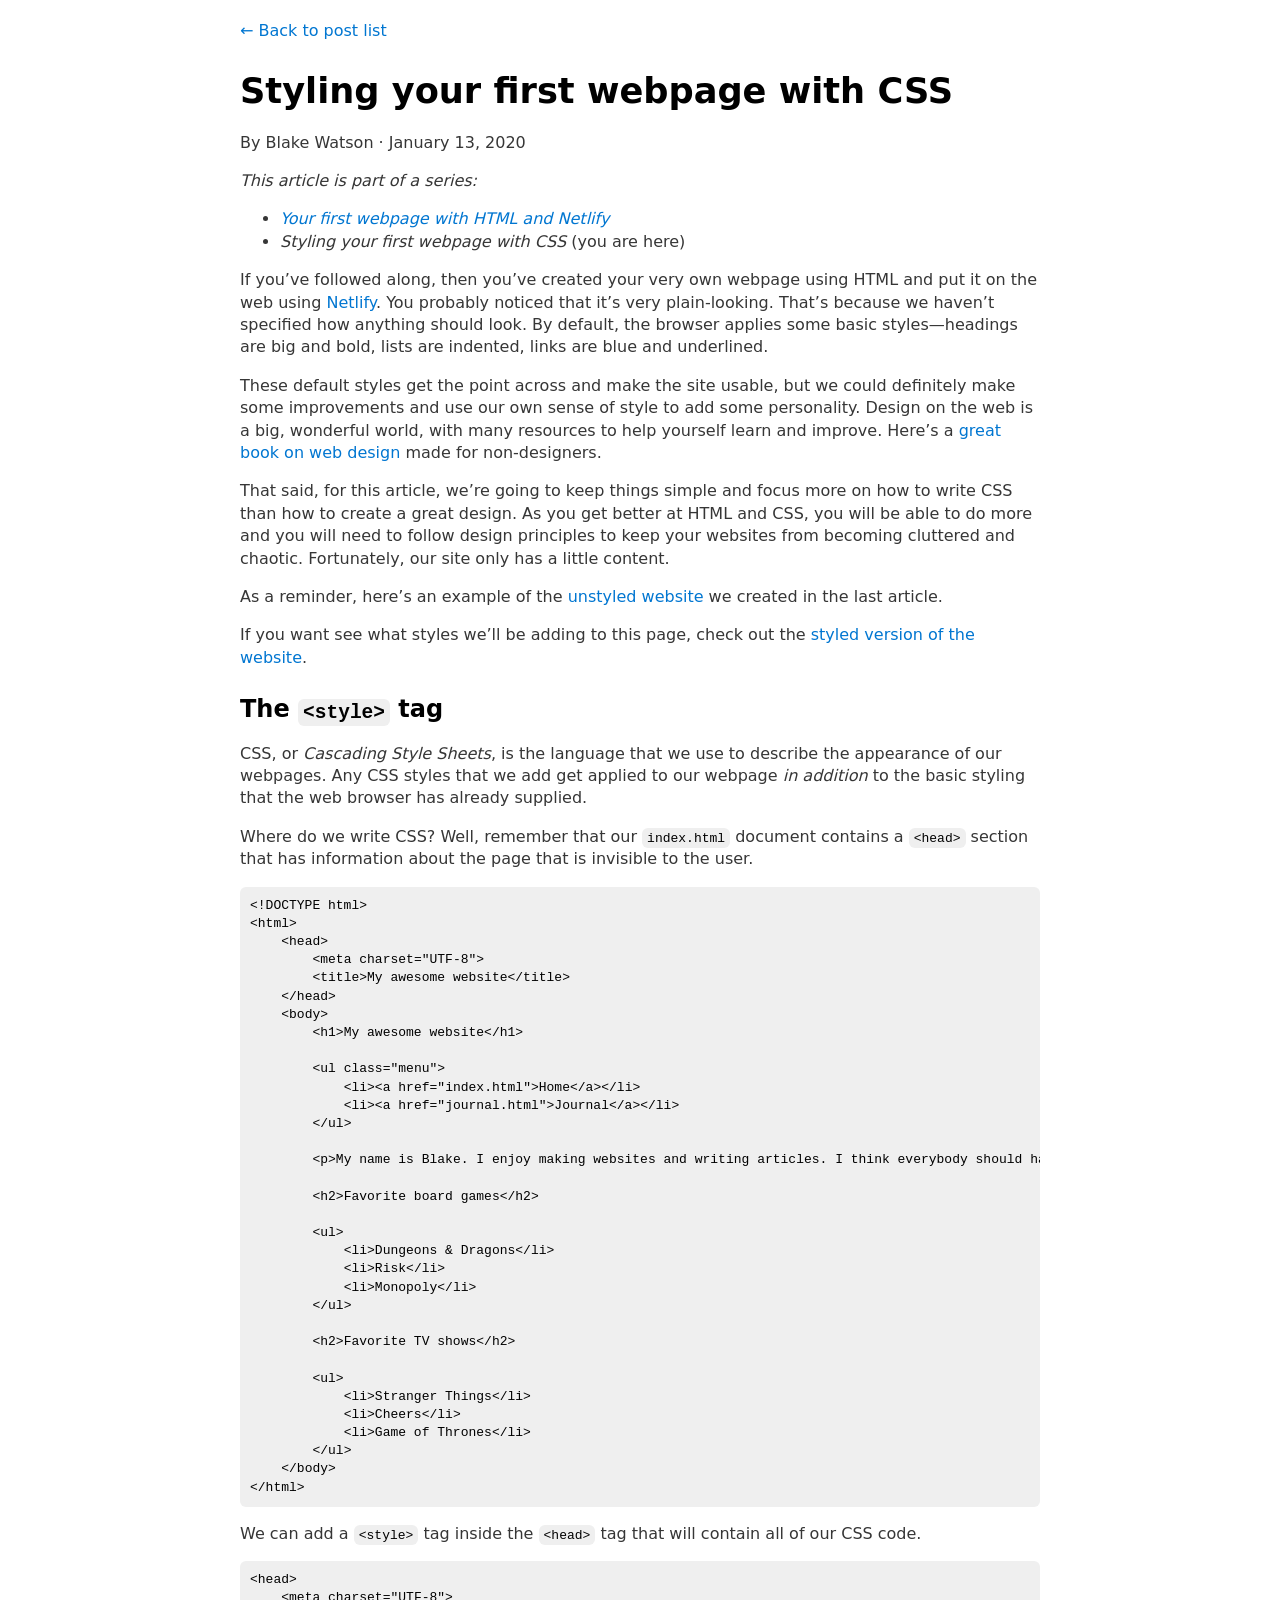
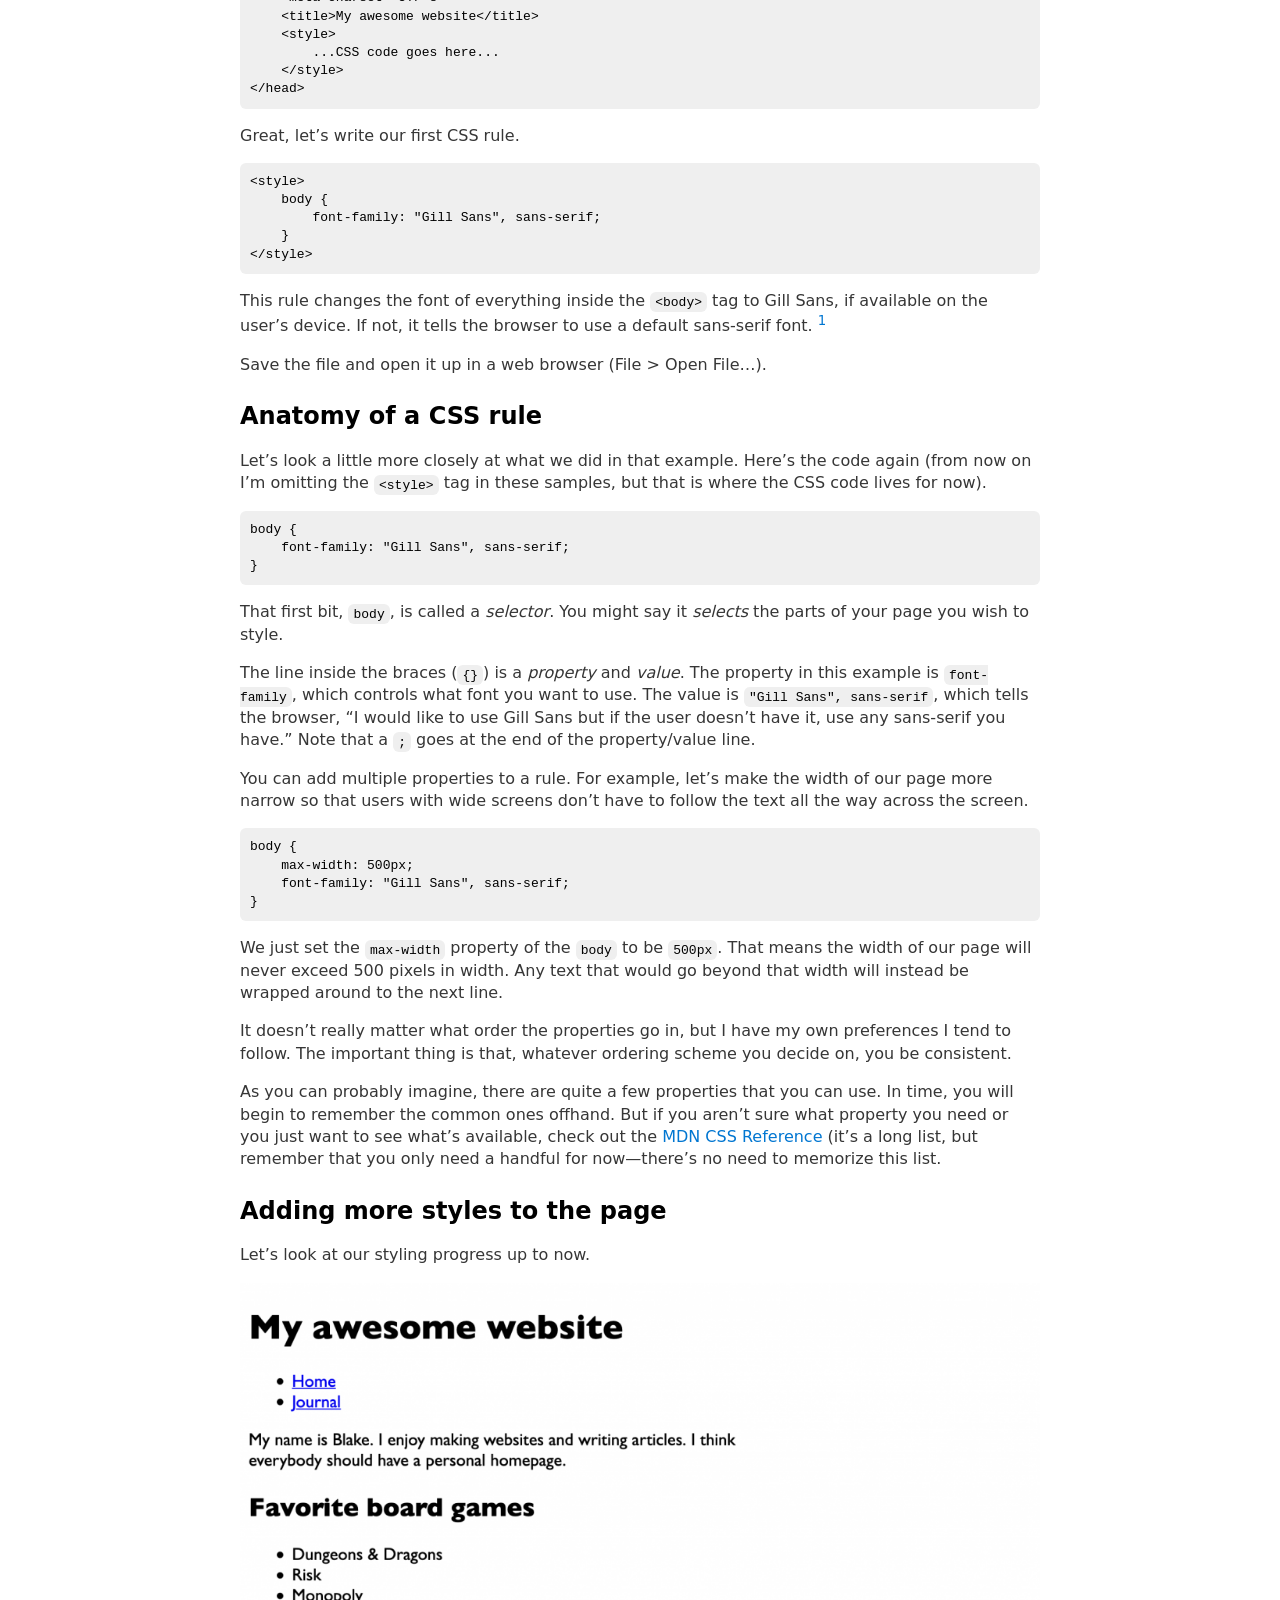
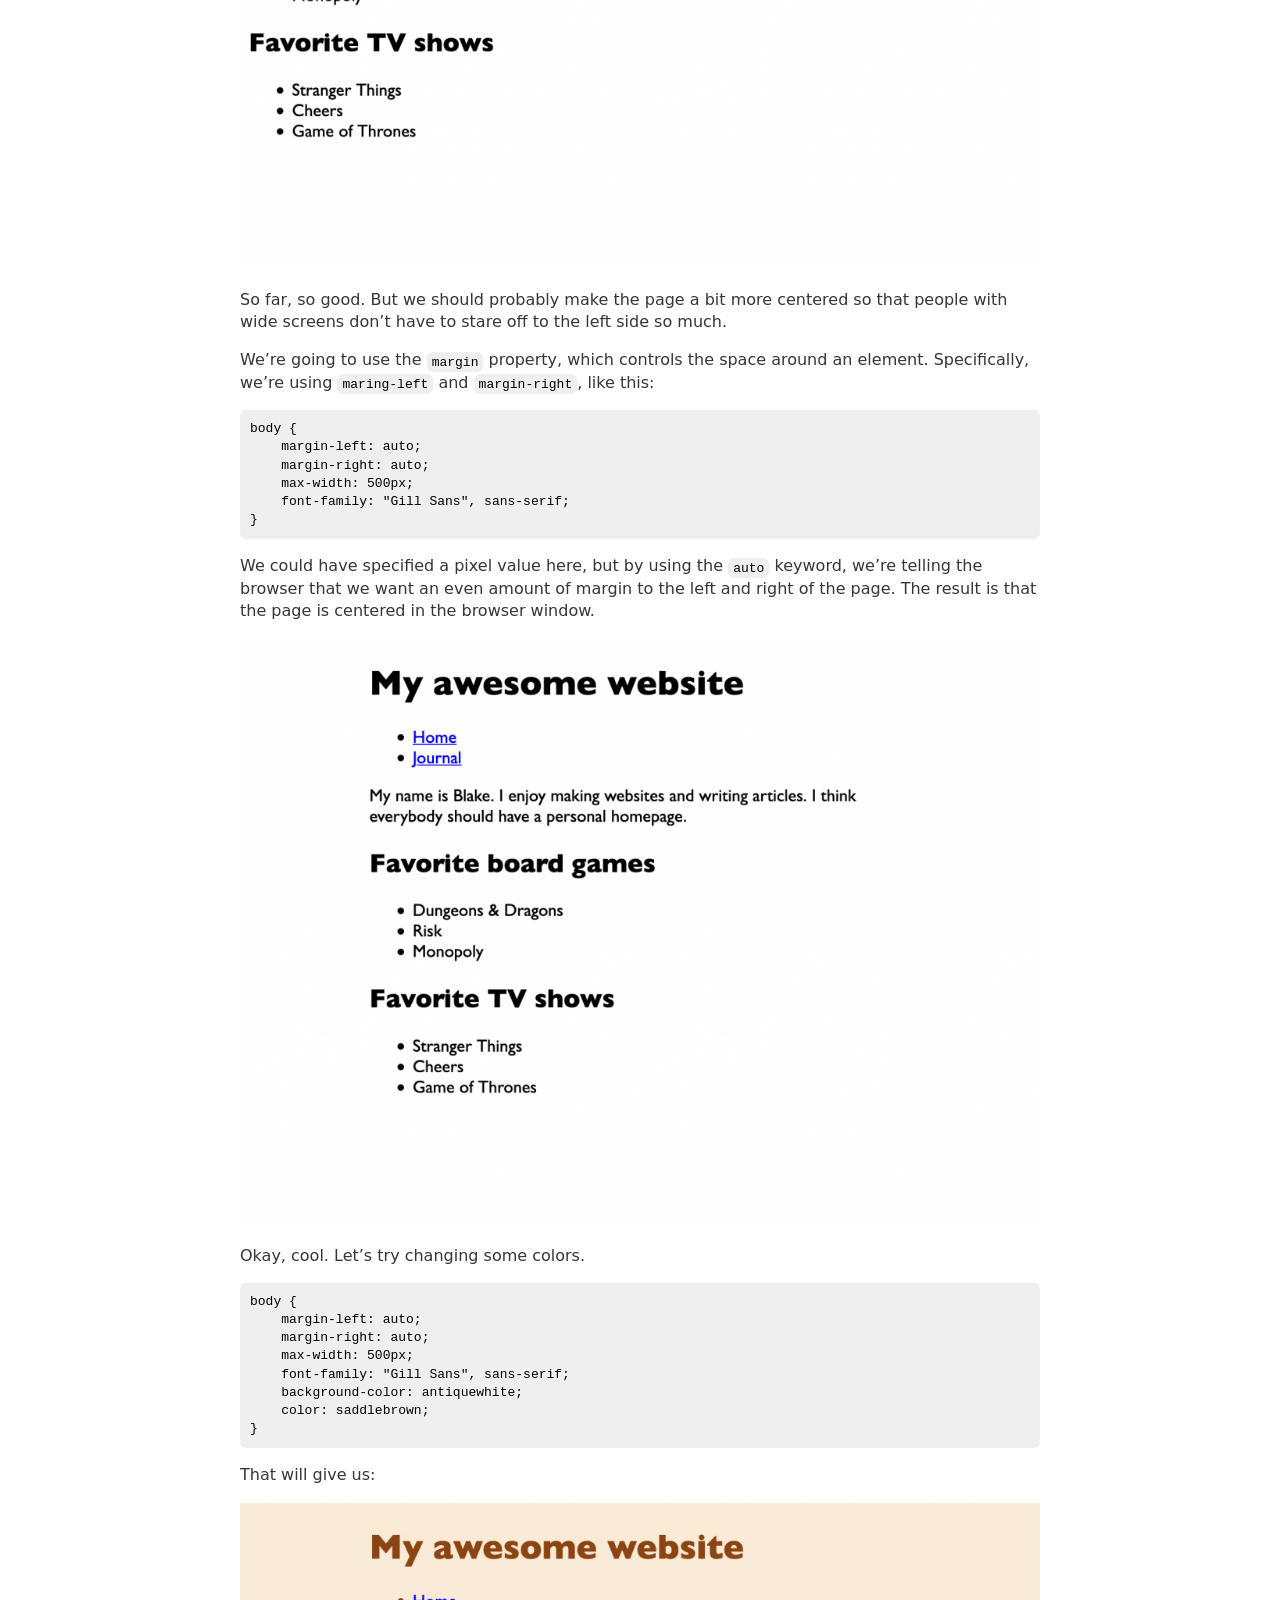
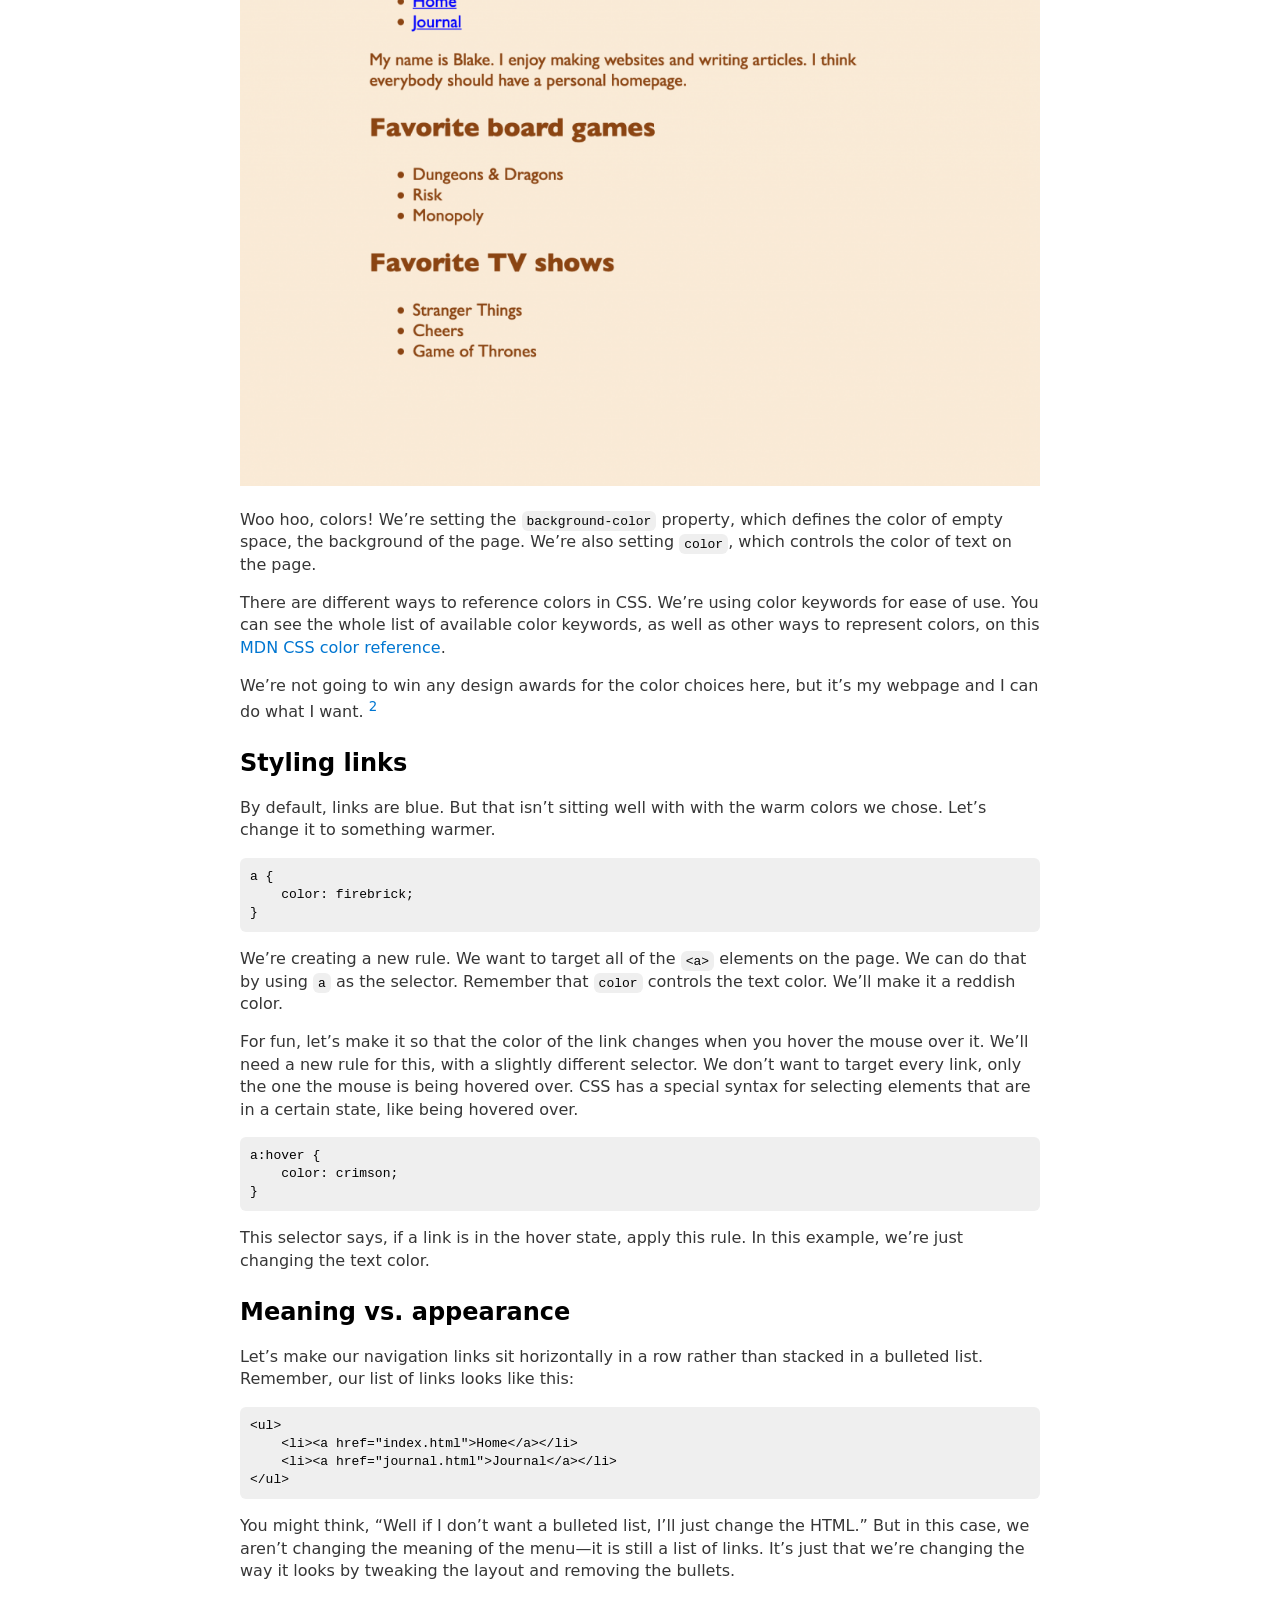
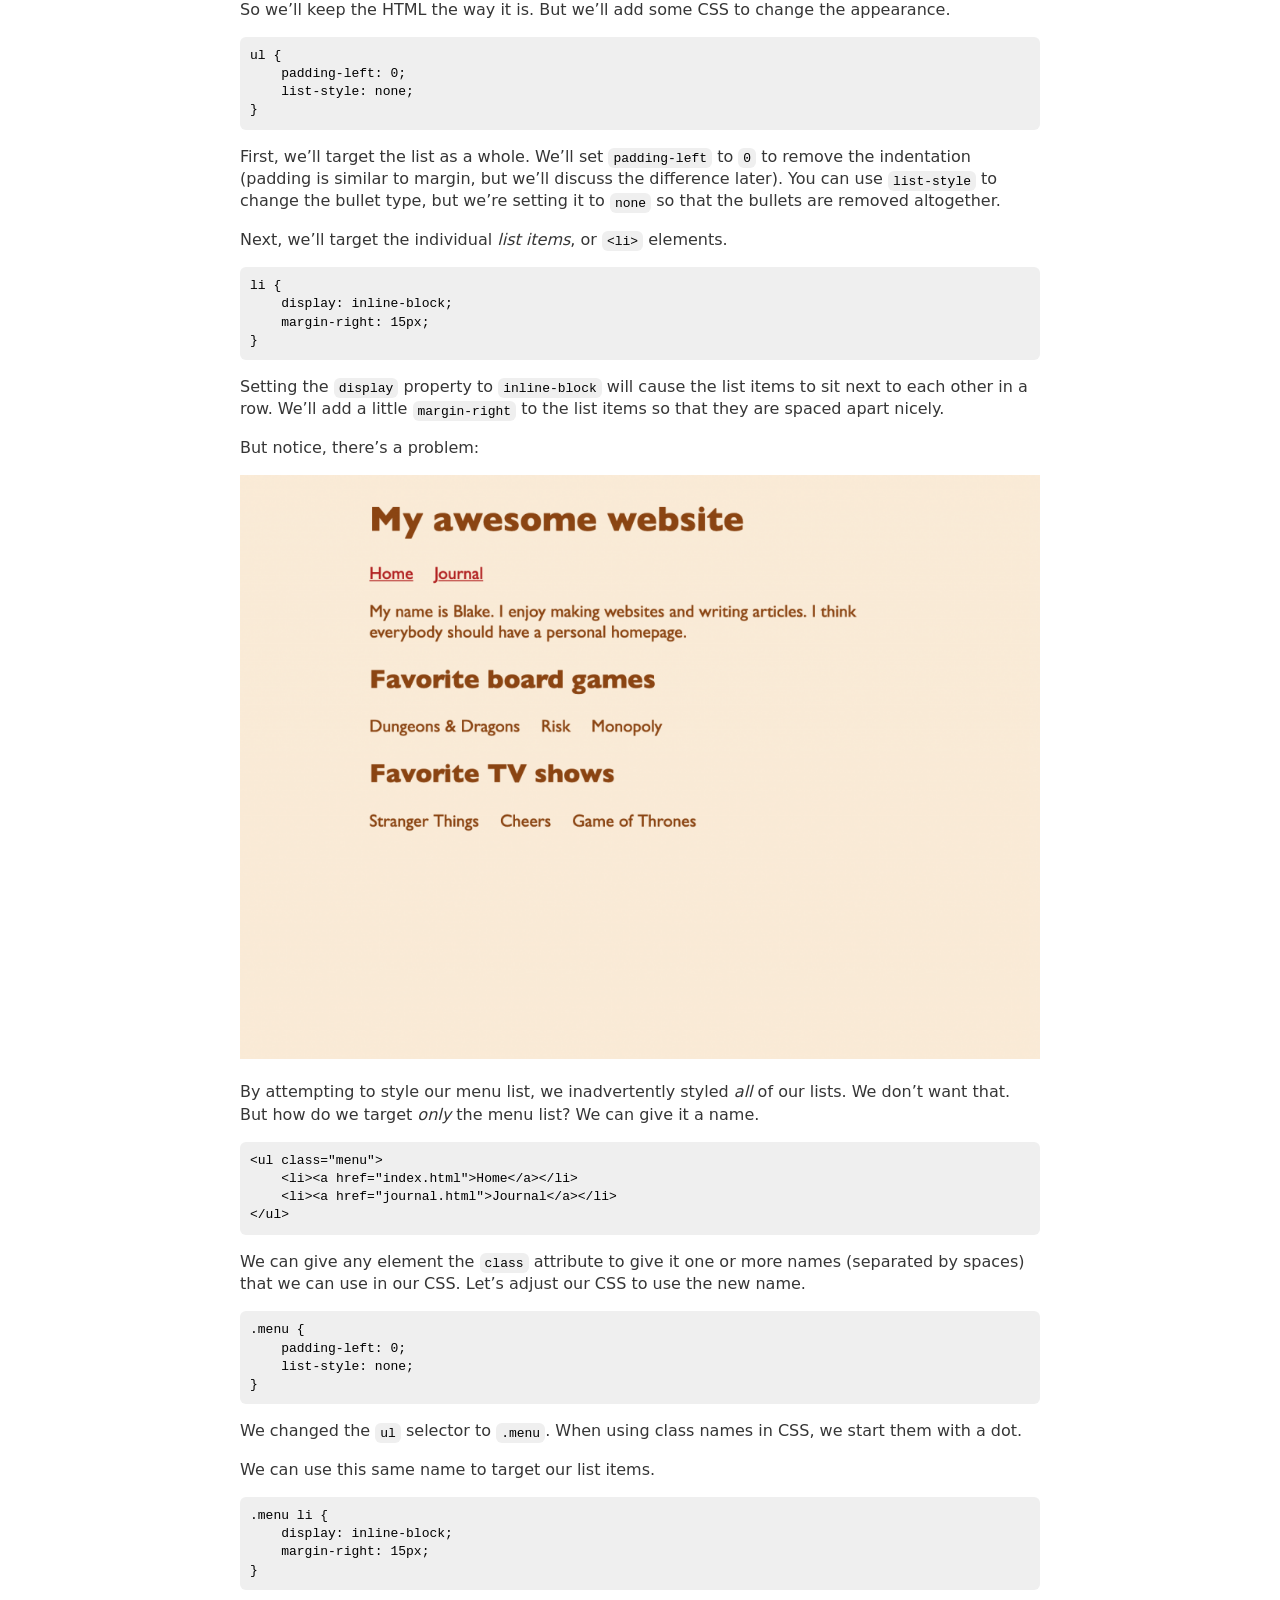
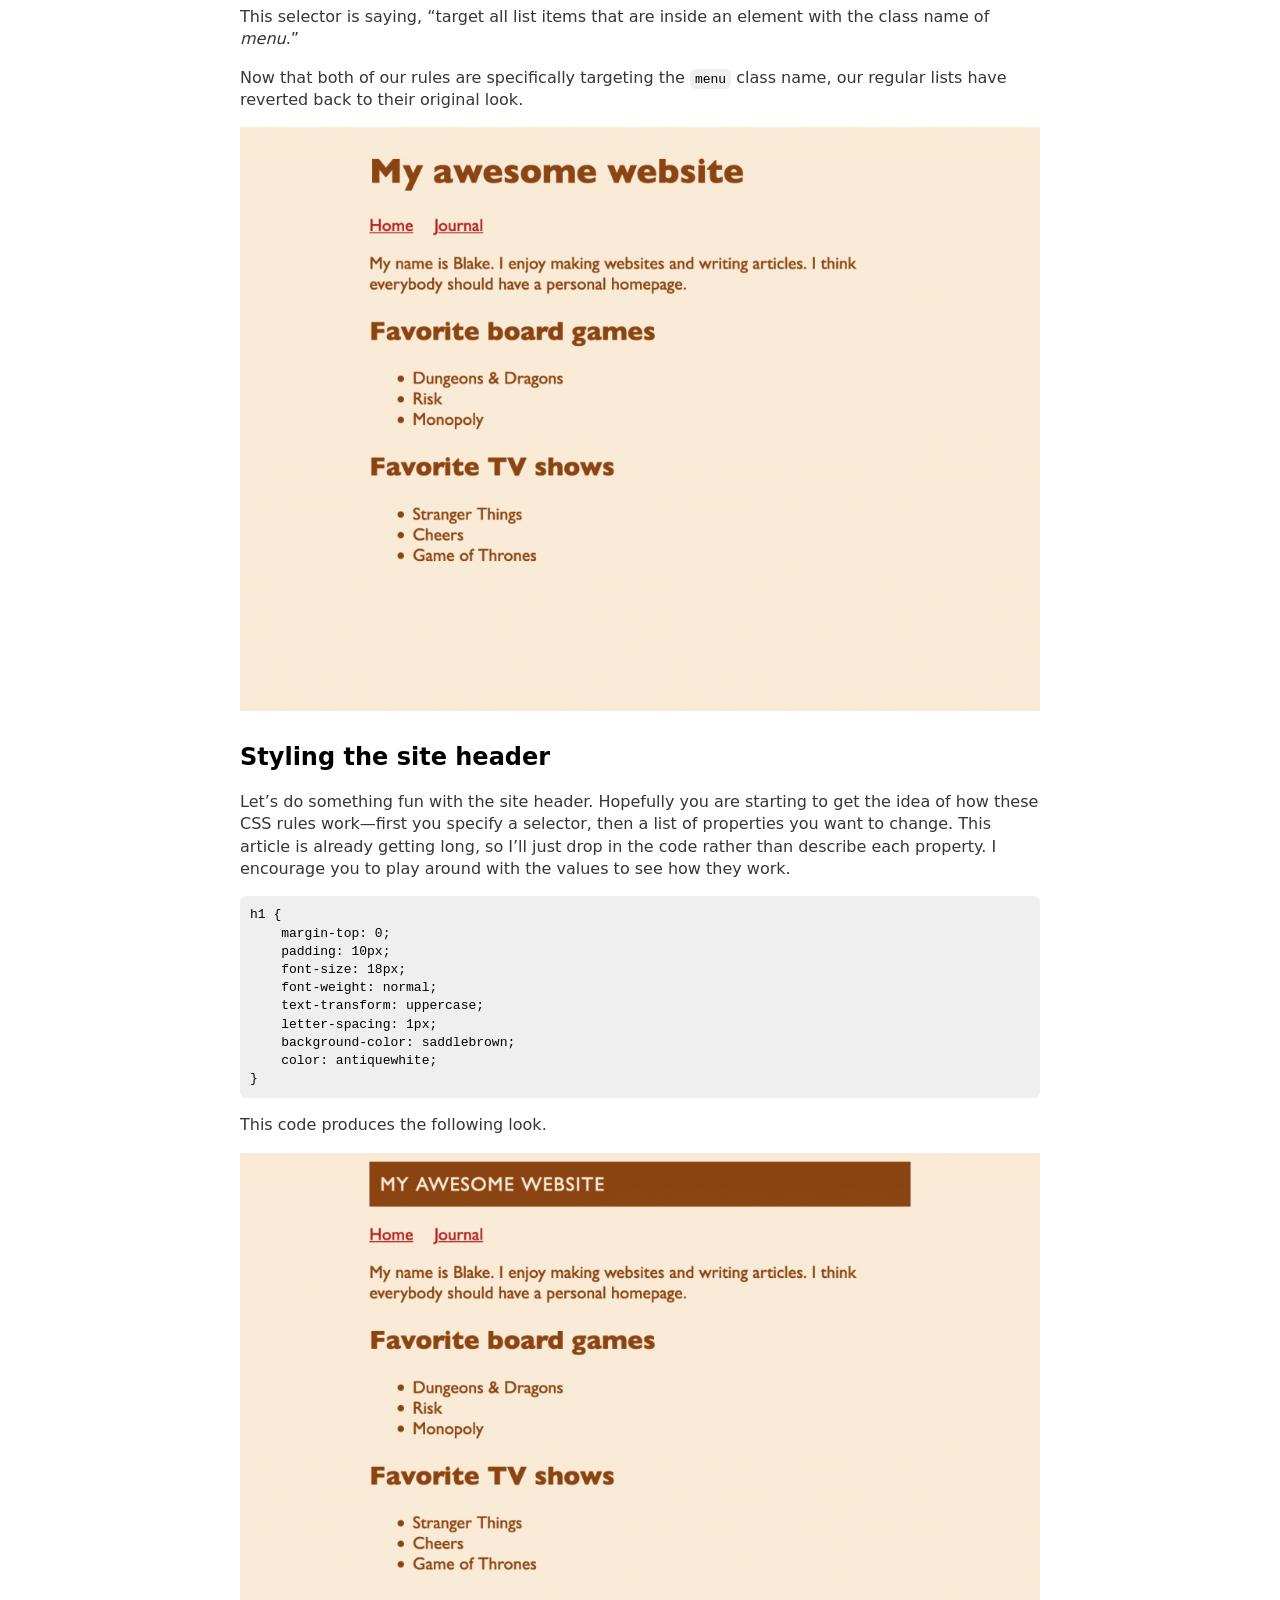
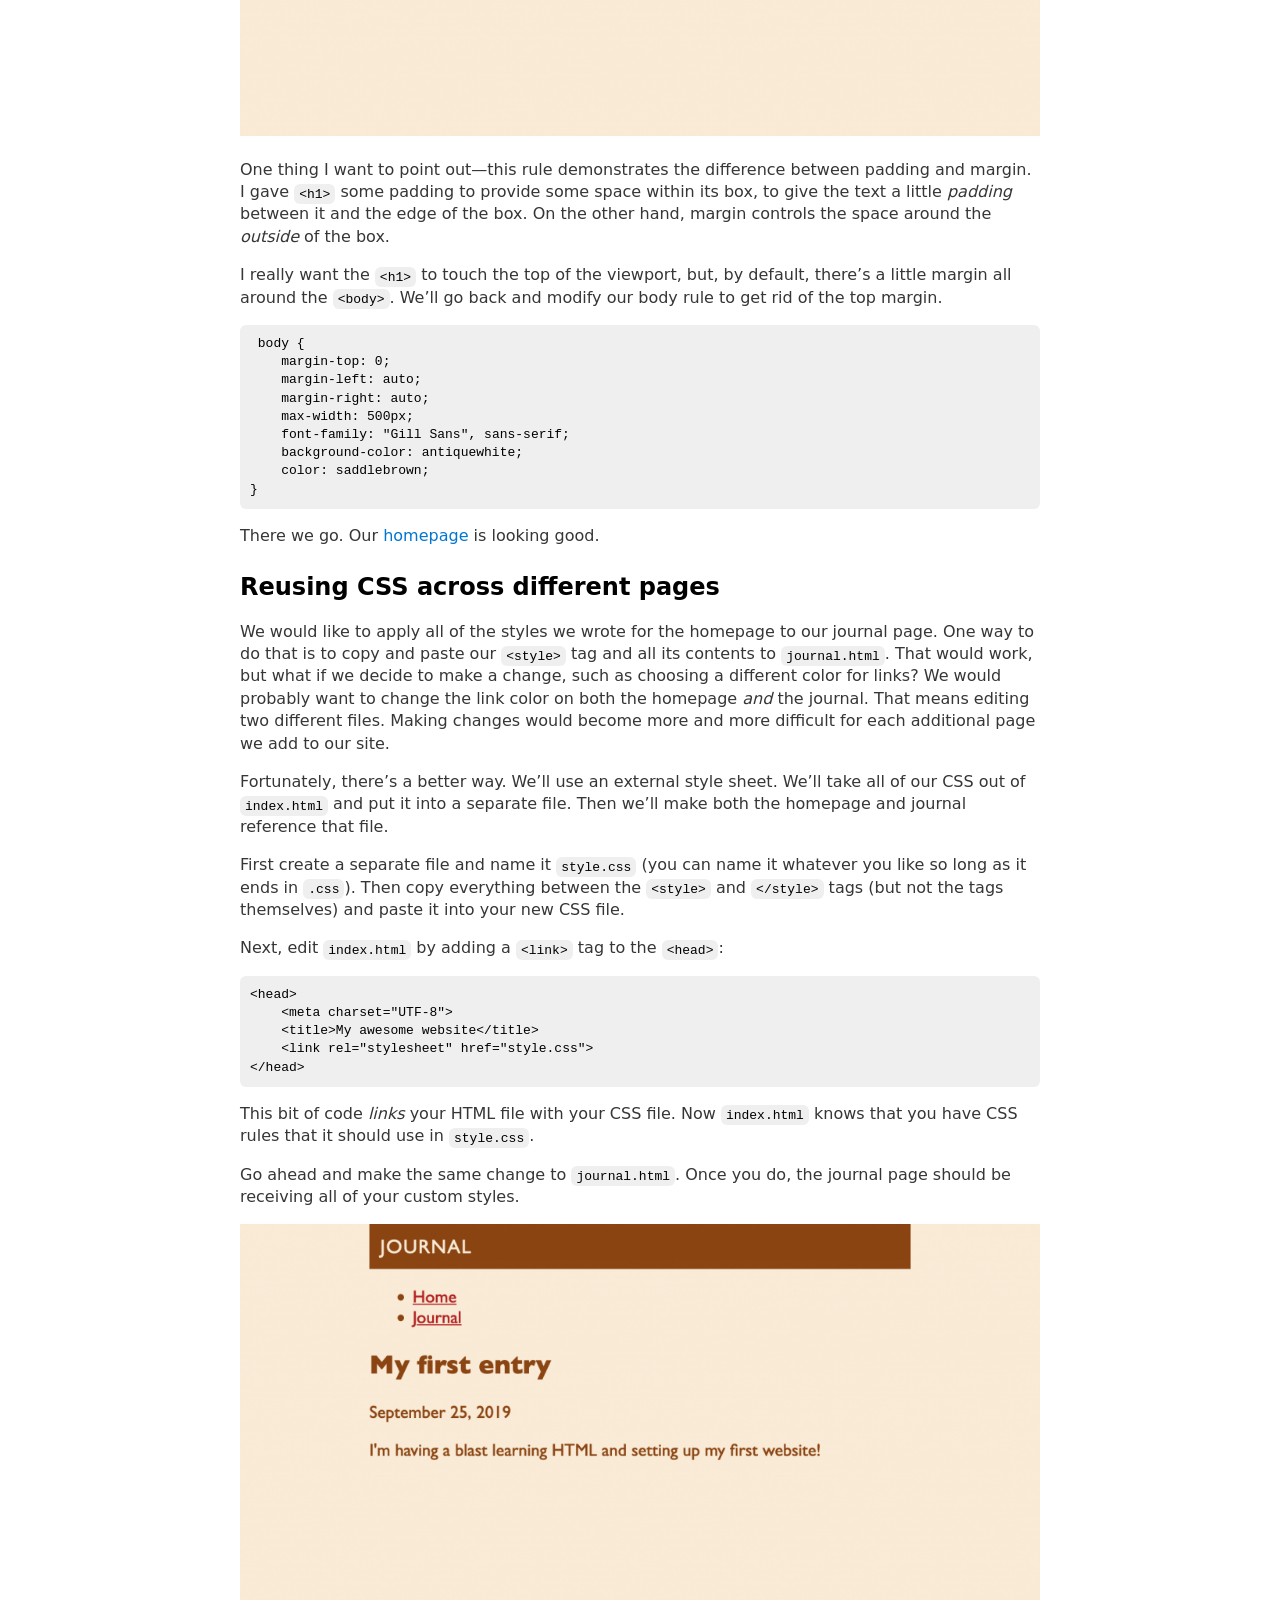
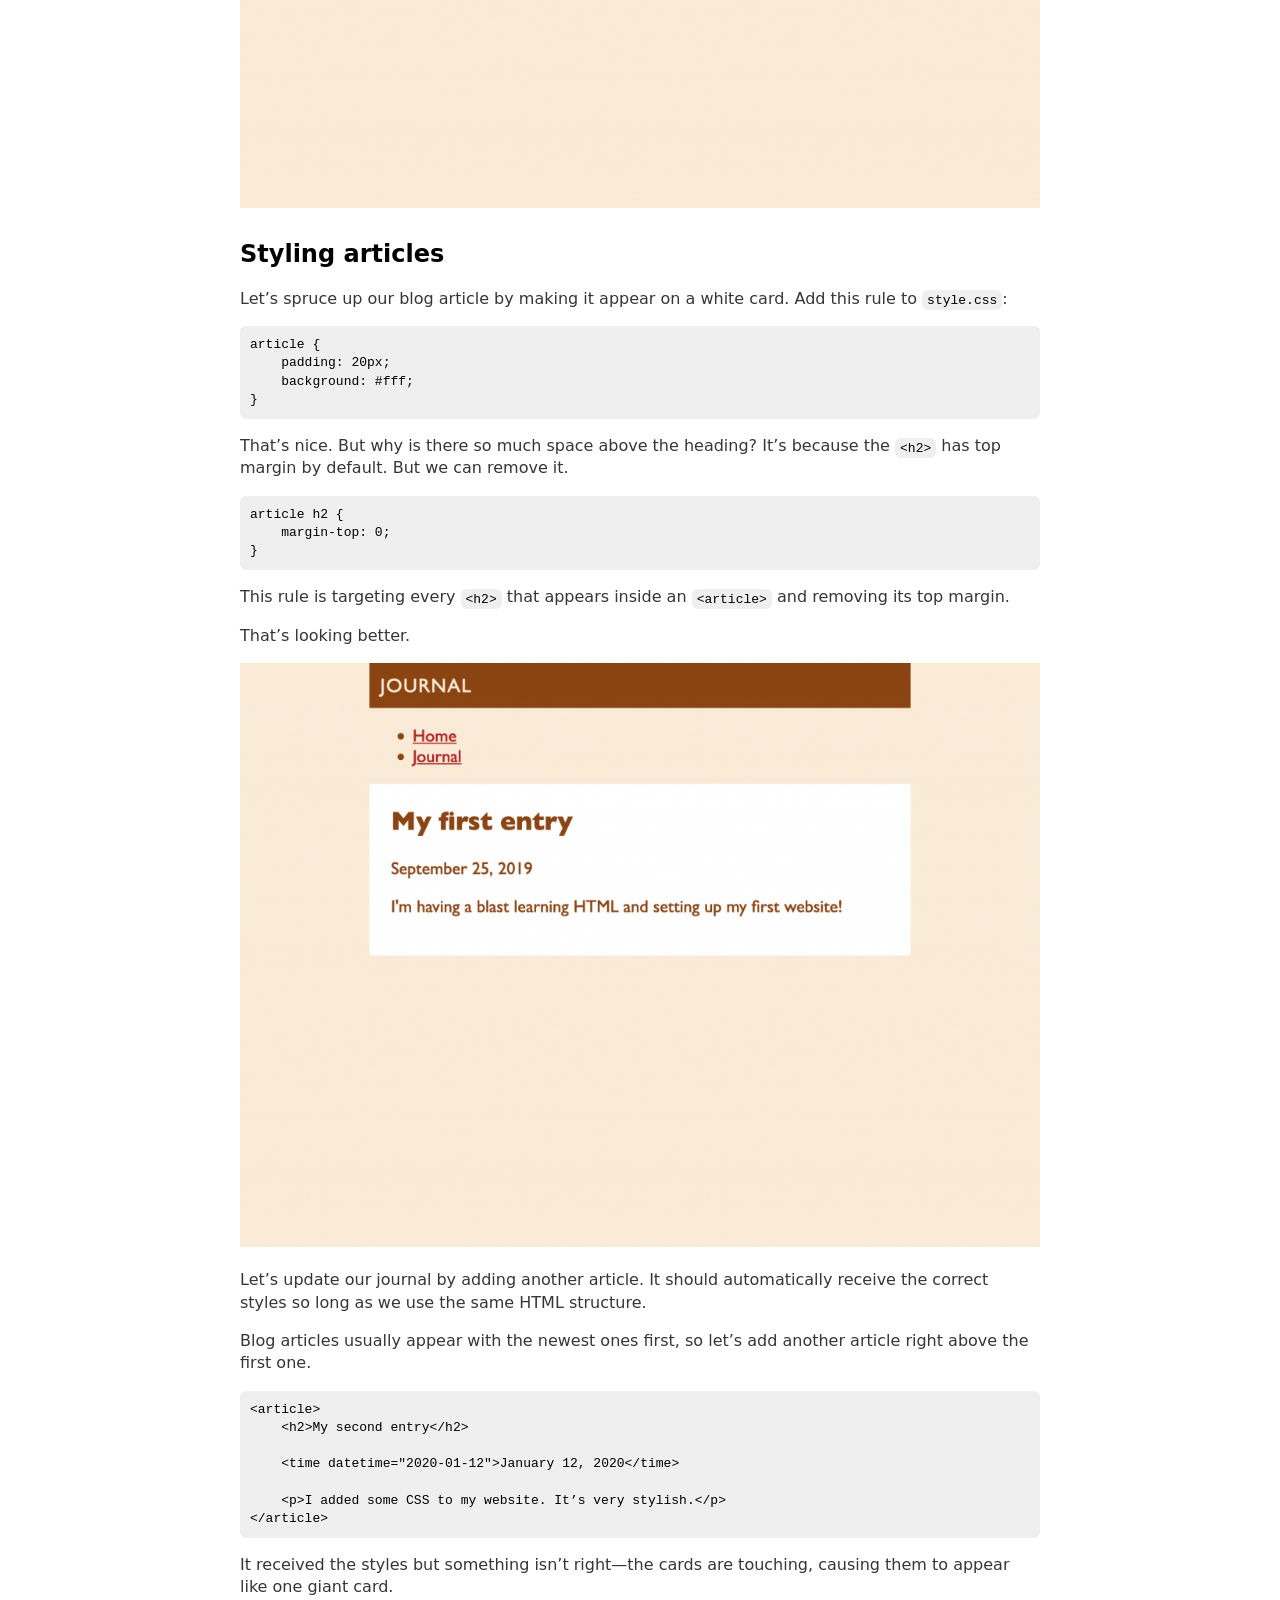
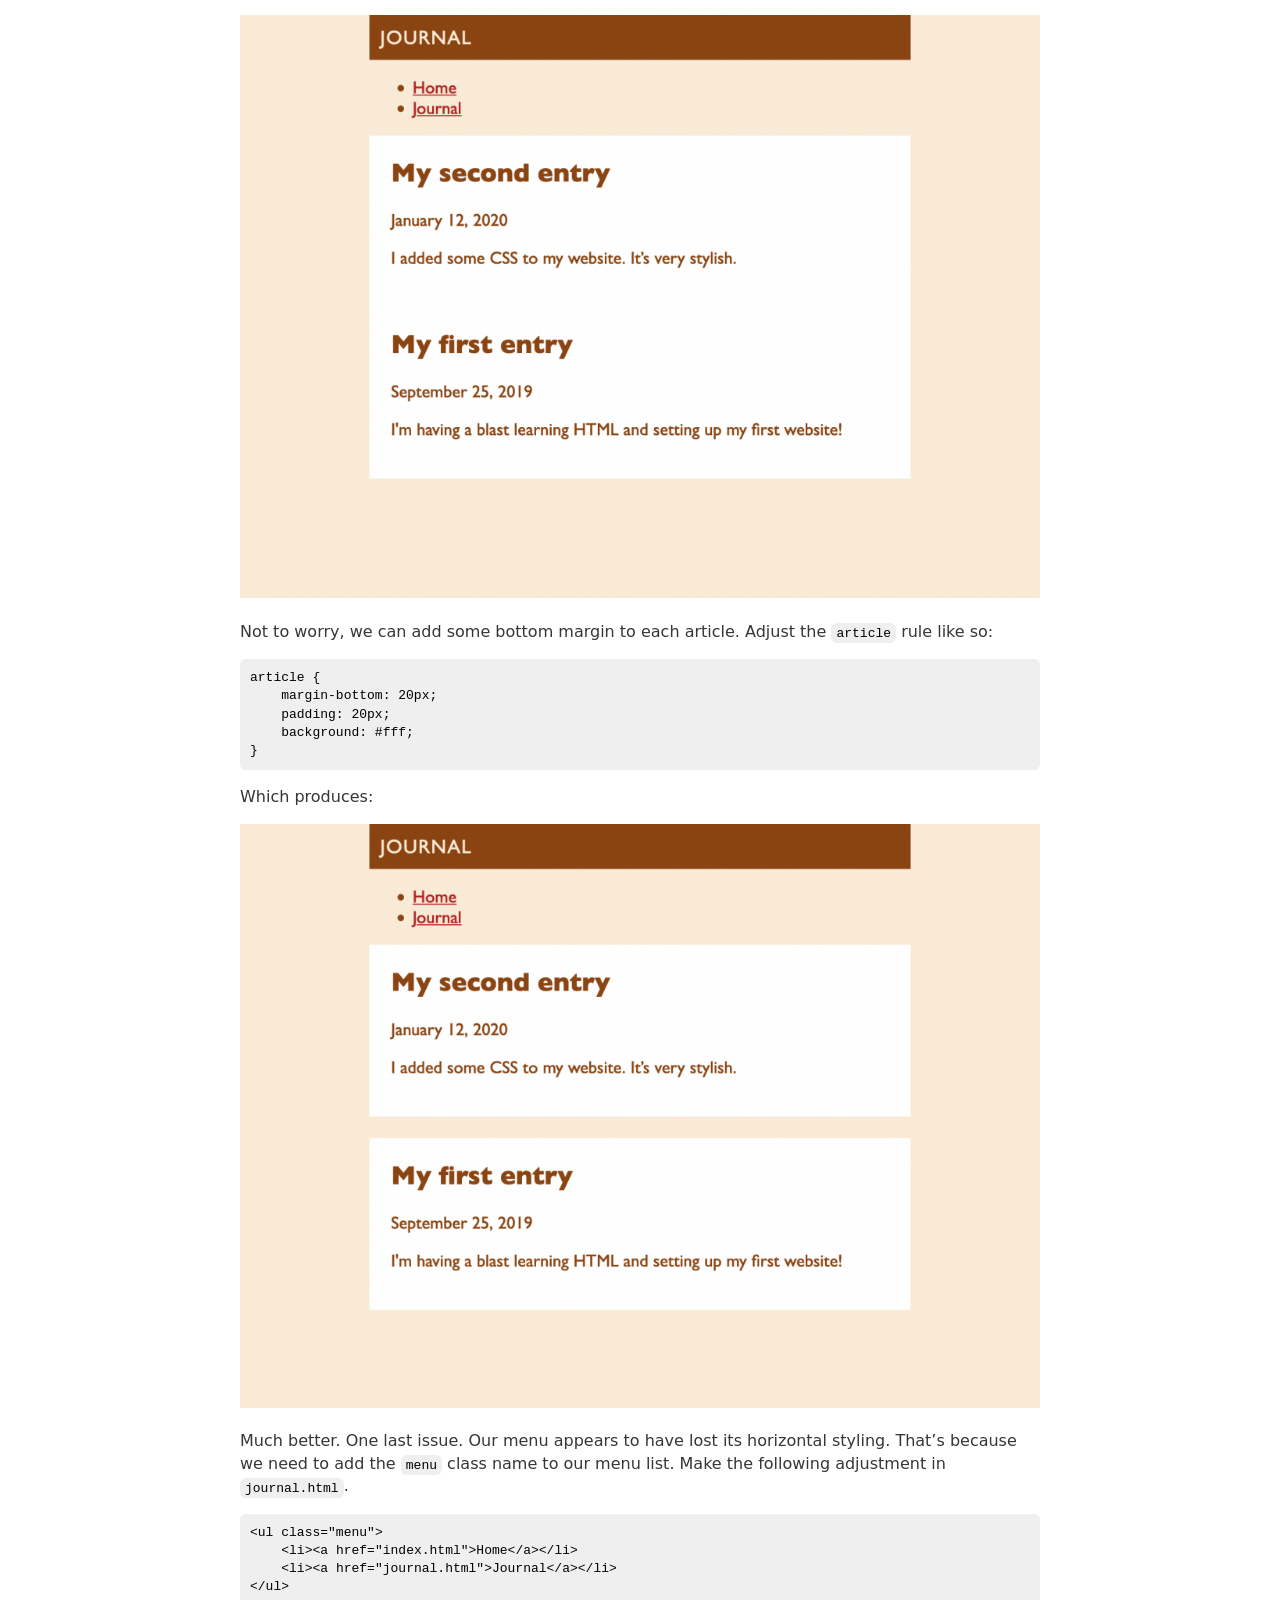
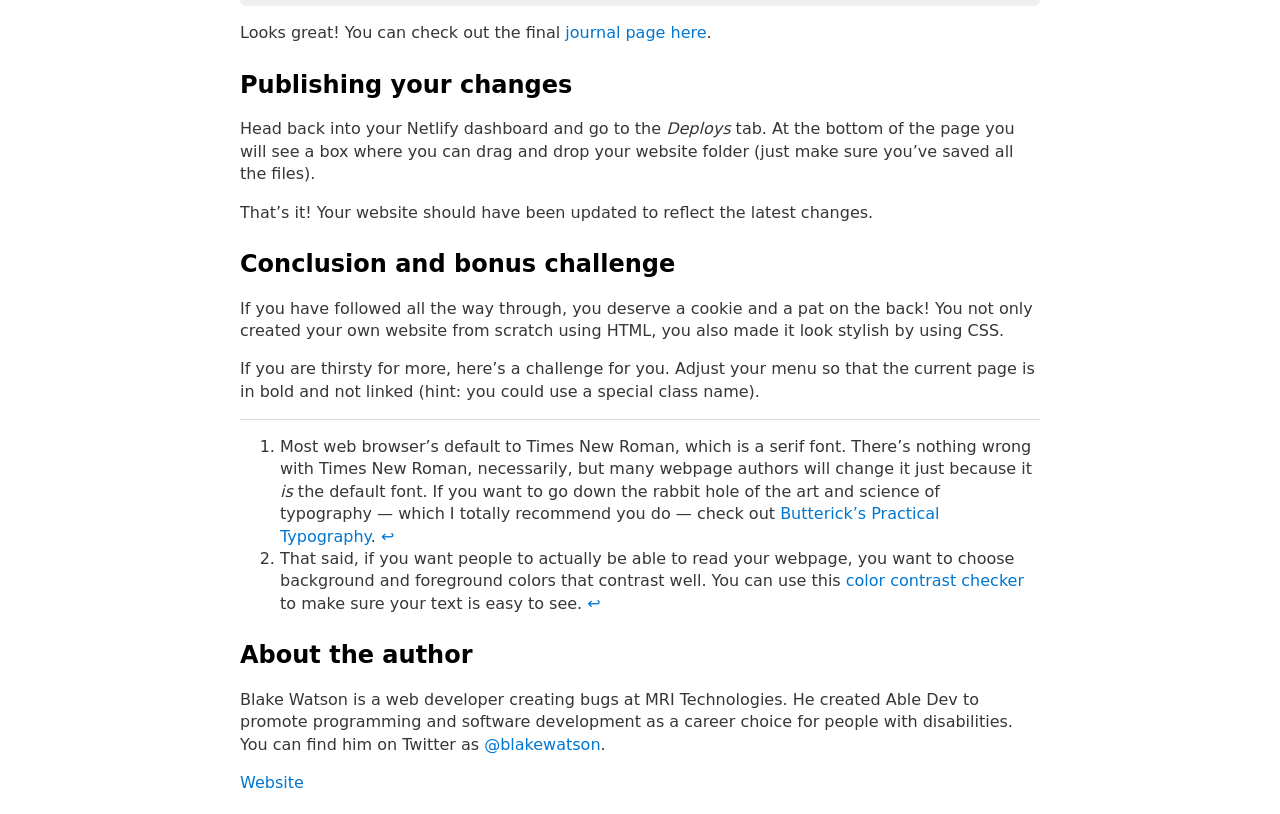
==== styling-your-first-webpage-with-css/index.html @ 2acc765b "Initial commit" ====
<!DOCTYPE html>

<html lang="en">
  <head>
    <meta charset="utf-8" />
    <meta name="viewport" content="initial-scale=1, width=device-width" />
    <title>Styling your first webpage with CSS</title>
    <link rel="stylesheet" href="/assets/css/style.css" />
  </head>

  <body>
    <nav>
      <a href="/">&larr; Back to post list</a>
    </nav>
    
    <main id="content">
      <article
        class="post-67 post type-post status-publish format-standard hentry category-design category-tutorial category-web-dev"
      >
        <h1>Styling your first webpage with&nbsp;CSS</h1>

        <p class="byline">
          <span class="by">By</span>
          Blake Watson · January 13, 2020
        </p>

        <p><em>This article is part of a series:</em></p>
        <ul>
          <li>
            <em
              ><a href="/your-first-webpage-with-html-and-netlify/"
                >Your first webpage with HTML and Netlify</a
              ></em
            >
          </li>
          <li><em>Styling your first webpage with CSS</em> (you are here)</li>
        </ul>
        <p>
          If you’ve followed along, then you’ve created your very own webpage
          using HTML and put it on the web using
          <a href="https://www.netlify.com/">Netlify</a>. You probably noticed
          that it’s very plain-looking. That’s because we haven’t specified how
          anything should look. By default, the browser applies some basic
          styles—headings are big and bold, lists are indented, links are blue
          and underlined.
        </p>
        <p>
          These default styles get the point across and make the site usable,
          but we could definitely make some improvements and use our own sense
          of style to add some personality. Design on the web is a big,
          wonderful world, with many resources to help yourself learn and
          improve. Here’s a
          <a href="https://hellowebbooks.com/learn-design/"
            >great book on web design</a
          >
          made for non-designers.
        </p>
        <p><span id="more-67"></span></p>
        <p>
          That said, for this article, we’re going to keep things simple and
          focus more on how to write CSS than how to create a great design. As
          you get better at HTML and CSS, you will be able to do more and you
          will need to follow design principles to keep your websites from
          becoming cluttered and chaotic. Fortunately, our site only has a
          little content.
        </p>
        <p>
          As a reminder, here’s an example of the
          <a href="https://able-dev-example.netlify.com/">unstyled website</a>
          we created in the last article.
        </p>
        <p>
          If you want see what styles we’ll be adding to this page, check out
          the
          <a href="https://able-dev-example-css.netlify.com/"
            >styled version of the website</a
          >.
        </p>
        <h2>The <code>&lt;style&gt;</code> tag</h2>
        <p>
          CSS, or <em>Cascading Style Sheets</em>, is the language that we use
          to describe the appearance of our webpages. Any CSS styles that we add
          get applied to our webpage <em>in addition</em> to the basic styling
          that the web browser has already supplied.
        </p>
        <p>
          Where do we write CSS? Well, remember that our
          <code>index.html</code> document contains a
          <code>&lt;head&gt;</code> section that has information about the page
          that is invisible to the user.
        </p>
        <pre><code class="language-html hljs xml"><span class="hljs-meta">&lt;!DOCTYPE <span class="hljs-meta-keyword">html</span>&gt;</span>
<span class="hljs-tag">&lt;<span class="hljs-name">html</span>&gt;</span>
    <span class="hljs-tag">&lt;<span class="hljs-name">head</span>&gt;</span>
        <span class="hljs-tag">&lt;<span class="hljs-name">meta</span> <span class="hljs-attr">charset</span>=<span class="hljs-string">"UTF-8"</span>&gt;</span>
        <span class="hljs-tag">&lt;<span class="hljs-name">title</span>&gt;</span>My awesome website<span class="hljs-tag">&lt;/<span class="hljs-name">title</span>&gt;</span>
    <span class="hljs-tag">&lt;/<span class="hljs-name">head</span>&gt;</span>
    <span class="hljs-tag">&lt;<span class="hljs-name">body</span>&gt;</span>
        <span class="hljs-tag">&lt;<span class="hljs-name">h1</span>&gt;</span>My awesome website<span class="hljs-tag">&lt;/<span class="hljs-name">h1</span>&gt;</span>

        <span class="hljs-tag">&lt;<span class="hljs-name">ul</span> <span class="hljs-attr">class</span>=<span class="hljs-string">"menu"</span>&gt;</span>
            <span class="hljs-tag">&lt;<span class="hljs-name">li</span>&gt;</span><span class="hljs-tag">&lt;<span class="hljs-name">a</span> <span class="hljs-attr">href</span>=<span class="hljs-string">"index.html"</span>&gt;</span>Home<span class="hljs-tag">&lt;/<span class="hljs-name">a</span>&gt;</span><span class="hljs-tag">&lt;/<span class="hljs-name">li</span>&gt;</span>
            <span class="hljs-tag">&lt;<span class="hljs-name">li</span>&gt;</span><span class="hljs-tag">&lt;<span class="hljs-name">a</span> <span class="hljs-attr">href</span>=<span class="hljs-string">"journal.html"</span>&gt;</span>Journal<span class="hljs-tag">&lt;/<span class="hljs-name">a</span>&gt;</span><span class="hljs-tag">&lt;/<span class="hljs-name">li</span>&gt;</span>
        <span class="hljs-tag">&lt;/<span class="hljs-name">ul</span>&gt;</span>

        <span class="hljs-tag">&lt;<span class="hljs-name">p</span>&gt;</span>My name is Blake. I enjoy making websites and writing articles. I think everybody should have a personal homepage.<span class="hljs-tag">&lt;/<span class="hljs-name">p</span>&gt;</span>

        <span class="hljs-tag">&lt;<span class="hljs-name">h2</span>&gt;</span>Favorite board games<span class="hljs-tag">&lt;/<span class="hljs-name">h2</span>&gt;</span>

        <span class="hljs-tag">&lt;<span class="hljs-name">ul</span>&gt;</span>
            <span class="hljs-tag">&lt;<span class="hljs-name">li</span>&gt;</span>Dungeons &amp; Dragons<span class="hljs-tag">&lt;/<span class="hljs-name">li</span>&gt;</span>
            <span class="hljs-tag">&lt;<span class="hljs-name">li</span>&gt;</span>Risk<span class="hljs-tag">&lt;/<span class="hljs-name">li</span>&gt;</span>
            <span class="hljs-tag">&lt;<span class="hljs-name">li</span>&gt;</span>Monopoly<span class="hljs-tag">&lt;/<span class="hljs-name">li</span>&gt;</span>
        <span class="hljs-tag">&lt;/<span class="hljs-name">ul</span>&gt;</span>

        <span class="hljs-tag">&lt;<span class="hljs-name">h2</span>&gt;</span>Favorite TV shows<span class="hljs-tag">&lt;/<span class="hljs-name">h2</span>&gt;</span>

        <span class="hljs-tag">&lt;<span class="hljs-name">ul</span>&gt;</span>
            <span class="hljs-tag">&lt;<span class="hljs-name">li</span>&gt;</span>Stranger Things<span class="hljs-tag">&lt;/<span class="hljs-name">li</span>&gt;</span>
            <span class="hljs-tag">&lt;<span class="hljs-name">li</span>&gt;</span>Cheers<span class="hljs-tag">&lt;/<span class="hljs-name">li</span>&gt;</span>
            <span class="hljs-tag">&lt;<span class="hljs-name">li</span>&gt;</span>Game of Thrones<span class="hljs-tag">&lt;/<span class="hljs-name">li</span>&gt;</span>
        <span class="hljs-tag">&lt;/<span class="hljs-name">ul</span>&gt;</span>
    <span class="hljs-tag">&lt;/<span class="hljs-name">body</span>&gt;</span>
<span class="hljs-tag">&lt;/<span class="hljs-name">html</span>&gt;</span>
</code></pre>
        <p>
          We can add a <code>&lt;style&gt;</code> tag inside the
          <code>&lt;head&gt;</code> tag that will contain all of our CSS code.
        </p>
        <pre><code class="language-html hljs xml"><span class="hljs-tag">&lt;<span class="hljs-name">head</span>&gt;</span>
    <span class="hljs-tag">&lt;<span class="hljs-name">meta</span> <span class="hljs-attr">charset</span>=<span class="hljs-string">"UTF-8"</span>&gt;</span>
    <span class="hljs-tag">&lt;<span class="hljs-name">title</span>&gt;</span>My awesome website<span class="hljs-tag">&lt;/<span class="hljs-name">title</span>&gt;</span>
    <span class="hljs-tag">&lt;<span class="hljs-name">style</span>&gt;</span><span class="css">
        ..<span class="hljs-selector-class">.CSS</span> <span class="hljs-selector-tag">code</span> <span class="hljs-selector-tag">goes</span> <span class="hljs-selector-tag">here</span>...
    </span><span class="hljs-tag">&lt;/<span class="hljs-name">style</span>&gt;</span>
<span class="hljs-tag">&lt;/<span class="hljs-name">head</span>&gt;</span>
</code></pre>
        <p>Great, let’s write our first CSS rule.</p>
        <pre><code class="language-html hljs xml"><span class="hljs-tag">&lt;<span class="hljs-name">style</span>&gt;</span><span class="css">
    <span class="hljs-selector-tag">body</span> {
        <span class="hljs-attribute">font-family</span>: <span class="hljs-string">"Gill Sans"</span>, sans-serif;
    }
</span><span class="hljs-tag">&lt;/<span class="hljs-name">style</span>&gt;</span>
</code></pre>
        <p>
          This rule changes the font of everything inside the
          <code>&lt;body&gt;</code> tag to Gill Sans, if available on the user’s
          device. If not, it tells the browser to use a default sans-serif font.
          <sup id="fnref-67-1"
            ><a href="#fn-67-1" class="jetpack-footnote">1</a></sup
          >
        </p>
        <p>
          Save the file and open it up in a web browser (File &gt; Open File…).
        </p>
        <h2>Anatomy of a CSS rule</h2>
        <p>
          Let’s look a little more closely at what we did in that example.
          Here’s the code again (from now on I’m omitting the
          <code>&lt;style&gt;</code> tag in these samples, but that is where the
          CSS code lives for now).
        </p>
        <pre><code class="language-css hljs"><span class="hljs-selector-tag">body</span> {
    <span class="hljs-attribute">font-family</span>: <span class="hljs-string">"Gill Sans"</span>, sans-serif;
}
</code></pre>
        <p>
          That first bit, <code>body</code>, is called a <em>selector</em>. You
          might say it <em>selects</em> the parts of your page you wish to
          style.
        </p>
        <p>
          The line inside the braces (<code>{}</code>) is a
          <em>property</em> and <em>value</em>. The property in this example is
          <code>font-family</code>, which controls what font you want to use.
          The value is <code>"Gill Sans", sans-serif</code>, which tells the
          browser, “I would like to use Gill Sans but if the user doesn’t have
          it, use any sans-serif you have.” Note that a <code>;</code> goes at
          the end of the property/value line.
        </p>
        <p>
          You can add multiple properties to a rule. For example, let’s make the
          width of our page more narrow so that users with wide screens don’t
          have to follow the text all the way across the screen.
        </p>
        <pre><code class="language-css hljs"><span class="hljs-selector-tag">body</span> {
    <span class="hljs-attribute">max-width</span>: <span class="hljs-number">500px</span>;
    <span class="hljs-attribute">font-family</span>: <span class="hljs-string">"Gill Sans"</span>, sans-serif;
}
</code></pre>
        <p>
          We just set the <code>max-width</code> property of the
          <code>body</code> to be <code>500px</code>. That means the width of
          our page will never exceed 500 pixels in width. Any text that would go
          beyond that width will instead be wrapped around to the next line.
        </p>
        <p>
          It doesn’t really matter what order the properties go in, but I have
          my own preferences I tend to follow. The important thing is that,
          whatever ordering scheme you decide on, you be consistent.
        </p>
        <p>
          As you can probably imagine, there are quite a few properties that you
          can use. In time, you will begin to remember the common ones offhand.
          But if you aren’t sure what property you need or you just want to see
          what’s available, check out the
          <a
            href="https://developer.mozilla.org/en-US/docs/Web/CSS/Reference#Keyword_index"
            >MDN CSS Reference</a
          >
          (it’s a long list, but remember that you only need a handful for
          now—there’s no need to memorize this list.
        </p>
        <h2>Adding more styles to the page</h2>
        <p>Let’s look at our styling progress up to now.</p>
        <p>
          <img
            src="/assets/uploads/2020/01/Screenshot_2020-01-12-My-awesome-website-1024x747.png"
            alt="A screenshot of the webpage with the font changed and the body width narrowed, aligned toward the left side of the window."
            class="alignnone size-large wp-image-77"
            srcset="
              /assets/uploads/2020/01/Screenshot_2020-01-12-My-awesome-website-1024x747.png 1024w,
              /assets/uploads/2020/01/Screenshot_2020-01-12-My-awesome-website-300x219.png   300w,
              /assets/uploads/2020/01/Screenshot_2020-01-12-My-awesome-website-768x560.png   768w,
              /assets/uploads/2020/01/Screenshot_2020-01-12-My-awesome-website.png          1478w
            "
            sizes="(max-width: 1024px) 100vw, 1024px"
            width="1024"
            height="747"
          />
        </p>
        <p>
          So far, so good. But we should probably make the page a bit more
          centered so that people with wide screens don’t have to stare off to
          the left side so much.
        </p>
        <p>
          We’re going to use the <code>margin</code> property, which controls
          the space around an element. Specifically, we’re using
          <code>maring-left</code> and <code>margin-right</code>, like this:
        </p>
        <pre><code class="language-css hljs"><span class="hljs-selector-tag">body</span> {
    <span class="hljs-attribute">margin-left</span>: auto;
    <span class="hljs-attribute">margin-right</span>: auto;
    <span class="hljs-attribute">max-width</span>: <span class="hljs-number">500px</span>;
    <span class="hljs-attribute">font-family</span>: <span class="hljs-string">"Gill Sans"</span>, sans-serif;
}
</code></pre>
        <p>
          We could have specified a pixel value here, but by using the
          <code>auto</code> keyword, we’re telling the browser that we want an
          even amount of margin to the left and right of the page. The result is
          that the page is centered in the browser window.
        </p>
        <p>
          <img
            src="/assets/uploads/2020/01/Screenshot_2020-01-12-My-awesome-website1-1024x747.png"
            alt="Screenshot showing that the webpage is centered within the window."
            class="alignnone size-large wp-image-76"
            srcset="
              /assets/uploads/2020/01/Screenshot_2020-01-12-My-awesome-website1-1024x747.png 1024w,
              /assets/uploads/2020/01/Screenshot_2020-01-12-My-awesome-website1-300x219.png   300w,
              /assets/uploads/2020/01/Screenshot_2020-01-12-My-awesome-website1-768x560.png   768w,
              /assets/uploads/2020/01/Screenshot_2020-01-12-My-awesome-website1.png          1478w
            "
            sizes="(max-width: 1024px) 100vw, 1024px"
            width="1024"
            height="747"
          />
        </p>
        <p>Okay, cool. Let’s try changing some colors.</p>
        <pre><code class="language-css hljs"><span class="hljs-selector-tag">body</span> {
    <span class="hljs-attribute">margin-left</span>: auto;
    <span class="hljs-attribute">margin-right</span>: auto;
    <span class="hljs-attribute">max-width</span>: <span class="hljs-number">500px</span>;
    <span class="hljs-attribute">font-family</span>: <span class="hljs-string">"Gill Sans"</span>, sans-serif;
    <span class="hljs-attribute">background-color</span>: antiquewhite;
    <span class="hljs-attribute">color</span>: saddlebrown;
}
</code></pre>
        <p>That will give us:</p>
        <p>
          <img
            src="/assets/uploads/2020/01/Screen-Shot-2020-01-12-at-22.04.17-1024x747.png"
            alt="Screenshot of webpage showing the colors applied."
            class="alignnone size-large wp-image-81"
            srcset="
              /assets/uploads/2020/01/Screen-Shot-2020-01-12-at-22.04.17-1024x747.png 1024w,
              /assets/uploads/2020/01/Screen-Shot-2020-01-12-at-22.04.17-300x219.png   300w,
              /assets/uploads/2020/01/Screen-Shot-2020-01-12-at-22.04.17-768x560.png   768w,
              /assets/uploads/2020/01/Screen-Shot-2020-01-12-at-22.04.17.png          1478w
            "
            sizes="(max-width: 1024px) 100vw, 1024px"
            width="1024"
            height="747"
          />
        </p>
        <p>
          Woo hoo, colors! We’re setting the
          <code>background-color</code> property, which defines the color of
          empty space, the background of the page. We’re also setting
          <code>color</code>, which controls the color of text on the page.
        </p>
        <p>
          There are different ways to reference colors in CSS. We’re using color
          keywords for ease of use. You can see the whole list of available
          color keywords, as well as other ways to represent colors, on this
          <a href="https://developer.mozilla.org/en-US/docs/Web/CSS/color_value"
            >MDN CSS color reference</a
          >.
        </p>
        <p>
          We’re not going to win any design awards for the color choices here,
          but it’s my webpage and I can do what I want.
          <sup id="fnref-67-2"
            ><a href="#fn-67-2" class="jetpack-footnote">2</a></sup
          >
        </p>
        <h2>Styling links</h2>
        <p>
          By default, links are blue. But that isn’t sitting well with with the
          warm colors we chose. Let’s change it to something warmer.
        </p>
        <pre><code class="language-css hljs"><span class="hljs-selector-tag">a</span> {
    <span class="hljs-attribute">color</span>: firebrick;
}
</code></pre>
        <p>
          We’re creating a new rule. We want to target all of the
          <code>&lt;a&gt;</code> elements on the page. We can do that by using
          <code>a</code> as the selector. Remember that
          <code>color</code> controls the text color. We’ll make it a reddish
          color.
        </p>
        <p>
          For fun, let’s make it so that the color of the link changes when you
          hover the mouse over it. We’ll need a new rule for this, with a
          slightly different selector. We don’t want to target every link, only
          the one the mouse is being hovered over. CSS has a special syntax for
          selecting elements that are in a certain state, like being hovered
          over.
        </p>
        <pre><code class="language-css hljs"><span class="hljs-selector-tag">a</span><span class="hljs-selector-pseudo">:hover</span> {
    <span class="hljs-attribute">color</span>: crimson;
}
</code></pre>
        <p>
          This selector says, if a link is in the hover state, apply this rule.
          In this example, we’re just changing the text color.
        </p>
        <h2>Meaning vs. appearance</h2>
        <p>
          Let’s make our navigation links sit horizontally in a row rather than
          stacked in a bulleted list. Remember, our list of links looks like
          this:
        </p>
        <pre><code class="language-html hljs xml"><span class="hljs-tag">&lt;<span class="hljs-name">ul</span>&gt;</span>
    <span class="hljs-tag">&lt;<span class="hljs-name">li</span>&gt;</span><span class="hljs-tag">&lt;<span class="hljs-name">a</span> <span class="hljs-attr">href</span>=<span class="hljs-string">"index.html"</span>&gt;</span>Home<span class="hljs-tag">&lt;/<span class="hljs-name">a</span>&gt;</span><span class="hljs-tag">&lt;/<span class="hljs-name">li</span>&gt;</span>
    <span class="hljs-tag">&lt;<span class="hljs-name">li</span>&gt;</span><span class="hljs-tag">&lt;<span class="hljs-name">a</span> <span class="hljs-attr">href</span>=<span class="hljs-string">"journal.html"</span>&gt;</span>Journal<span class="hljs-tag">&lt;/<span class="hljs-name">a</span>&gt;</span><span class="hljs-tag">&lt;/<span class="hljs-name">li</span>&gt;</span>
<span class="hljs-tag">&lt;/<span class="hljs-name">ul</span>&gt;</span>
</code></pre>
        <p>
          You might think, “Well if I don’t want a bulleted list, I’ll just
          change the HTML.” But in this case, we aren’t changing the meaning of
          the menu—it is still a list of links. It’s just that we’re changing
          the way it looks by tweaking the layout and removing the bullets.
        </p>
        <p>
          So we’ll keep the HTML the way it is. But we’ll add some CSS to change
          the appearance.
        </p>
        <pre><code class="language-css hljs"><span class="hljs-selector-tag">ul</span> {
    <span class="hljs-attribute">padding-left</span>: <span class="hljs-number">0</span>;
    <span class="hljs-attribute">list-style</span>: none;
}
</code></pre>
        <p>
          First, we’ll target the list as a whole. We’ll set
          <code>padding-left</code> to <code>0</code> to remove the indentation
          (padding is similar to margin, but we’ll discuss the difference
          later). You can use <code>list-style</code> to change the bullet type,
          but we’re setting it to <code>none</code> so that the bullets are
          removed altogether.
        </p>
        <p>
          Next, we’ll target the individual <em>list items</em>, or
          <code>&lt;li&gt;</code> elements.
        </p>
        <pre><code class="language-css hljs"><span class="hljs-selector-tag">li</span> {
    <span class="hljs-attribute">display</span>: inline-block;
    <span class="hljs-attribute">margin-right</span>: <span class="hljs-number">15px</span>;
}
</code></pre>
        <p>
          Setting the <code>display</code> property to
          <code>inline-block</code> will cause the list items to sit next to
          each other in a row. We’ll add a little <code>margin-right</code> to
          the list items so that they are spaced apart nicely.
        </p>
        <p>But notice, there’s a problem:</p>
        <p>
          <img
            src="/assets/uploads/2020/01/Screenshot_2020-01-12-My-awesome-website2-1024x747.png"
            alt="Screenshot of webpage showing the menu links sitting horizontally in a row. The page has two other lists which are now also sitting horizontally without bullets."
            class="alignnone size-large wp-image-75"
            srcset="
              /assets/uploads/2020/01/Screenshot_2020-01-12-My-awesome-website2-1024x747.png 1024w,
              /assets/uploads/2020/01/Screenshot_2020-01-12-My-awesome-website2-300x219.png   300w,
              /assets/uploads/2020/01/Screenshot_2020-01-12-My-awesome-website2-768x560.png   768w,
              /assets/uploads/2020/01/Screenshot_2020-01-12-My-awesome-website2.png          1478w
            "
            sizes="(max-width: 1024px) 100vw, 1024px"
            width="1024"
            height="747"
          />
        </p>
        <p>
          By attempting to style our menu list, we inadvertently styled
          <em>all</em> of our lists. We don’t want that. But how do we target
          <em>only</em> the menu list? We can give it a name.
        </p>
        <pre><code class="language-html hljs xml"><span class="hljs-tag">&lt;<span class="hljs-name">ul</span> <span class="hljs-attr">class</span>=<span class="hljs-string">"menu"</span>&gt;</span>
    <span class="hljs-tag">&lt;<span class="hljs-name">li</span>&gt;</span><span class="hljs-tag">&lt;<span class="hljs-name">a</span> <span class="hljs-attr">href</span>=<span class="hljs-string">"index.html"</span>&gt;</span>Home<span class="hljs-tag">&lt;/<span class="hljs-name">a</span>&gt;</span><span class="hljs-tag">&lt;/<span class="hljs-name">li</span>&gt;</span>
    <span class="hljs-tag">&lt;<span class="hljs-name">li</span>&gt;</span><span class="hljs-tag">&lt;<span class="hljs-name">a</span> <span class="hljs-attr">href</span>=<span class="hljs-string">"journal.html"</span>&gt;</span>Journal<span class="hljs-tag">&lt;/<span class="hljs-name">a</span>&gt;</span><span class="hljs-tag">&lt;/<span class="hljs-name">li</span>&gt;</span>
<span class="hljs-tag">&lt;/<span class="hljs-name">ul</span>&gt;</span>
</code></pre>
        <p>
          We can give any element the <code>class</code> attribute to give it
          one or more names (separated by spaces) that we can use in our CSS.
          Let’s adjust our CSS to use the new name.
        </p>
        <pre><code class="language-css hljs"><span class="hljs-selector-class">.menu</span> {
    <span class="hljs-attribute">padding-left</span>: <span class="hljs-number">0</span>;
    <span class="hljs-attribute">list-style</span>: none;
}
</code></pre>
        <p>
          We changed the <code>ul</code> selector to <code>.menu</code>. When
          using class names in CSS, we start them with a dot.
        </p>
        <p>We can use this same name to target our list items.</p>
        <pre><code class="language-css hljs"><span class="hljs-selector-class">.menu</span> <span class="hljs-selector-tag">li</span> {
    <span class="hljs-attribute">display</span>: inline-block;
    <span class="hljs-attribute">margin-right</span>: <span class="hljs-number">15px</span>;
}
</code></pre>
        <p>
          This selector is saying, “target all list items that are inside an
          element with the class name of <em>menu</em>.”
        </p>
        <p>
          Now that both of our rules are specifically targeting the
          <code>menu</code> class name, our regular lists have reverted back to
          their original look.
        </p>
        <p>
          <img
            src="/assets/uploads/2020/01/Screenshot_2020-01-12-My-awesome-website3-1024x747.png"
            alt="Screenshot of the webpage showing the menu as a horizontal list without affecting the other lists on the page."
            class="alignnone size-large wp-image-74"
            srcset="
              /assets/uploads/2020/01/Screenshot_2020-01-12-My-awesome-website3-1024x747.png 1024w,
              /assets/uploads/2020/01/Screenshot_2020-01-12-My-awesome-website3-300x219.png   300w,
              /assets/uploads/2020/01/Screenshot_2020-01-12-My-awesome-website3-768x560.png   768w,
              /assets/uploads/2020/01/Screenshot_2020-01-12-My-awesome-website3.png          1478w
            "
            sizes="(max-width: 1024px) 100vw, 1024px"
            width="1024"
            height="747"
          />
        </p>
        <h2>Styling the site header</h2>
        <p>
          Let’s do something fun with the site header. Hopefully you are
          starting to get the idea of how these CSS rules work—first you specify
          a selector, then a list of properties you want to change. This article
          is already getting long, so I’ll just drop in the code rather than
          describe each property. I encourage you to play around with the values
          to see how they work.
        </p>
        <pre><code class="language-css hljs"><span class="hljs-selector-tag">h1</span> {
    <span class="hljs-attribute">margin-top</span>: <span class="hljs-number">0</span>;
    <span class="hljs-attribute">padding</span>: <span class="hljs-number">10px</span>;
    <span class="hljs-attribute">font-size</span>: <span class="hljs-number">18px</span>;
    <span class="hljs-attribute">font-weight</span>: normal;
    <span class="hljs-attribute">text-transform</span>: uppercase;
    <span class="hljs-attribute">letter-spacing</span>: <span class="hljs-number">1px</span>;
    <span class="hljs-attribute">background-color</span>: saddlebrown;
    <span class="hljs-attribute">color</span>: antiquewhite;
}
</code></pre>
        <p>This code produces the following look.</p>
        <p>
          <img
            src="/assets/uploads/2020/01/Screenshot_2020-01-12-My-awesome-website4-1024x747.png"
            alt="Screenshot of the webpage. The main heading now appears inside of a dark box with light, all-caps text."
            class="alignnone size-large wp-image-73"
            srcset="
              /assets/uploads/2020/01/Screenshot_2020-01-12-My-awesome-website4-1024x747.png 1024w,
              /assets/uploads/2020/01/Screenshot_2020-01-12-My-awesome-website4-300x219.png   300w,
              /assets/uploads/2020/01/Screenshot_2020-01-12-My-awesome-website4-768x560.png   768w,
              /assets/uploads/2020/01/Screenshot_2020-01-12-My-awesome-website4.png          1478w
            "
            sizes="(max-width: 1024px) 100vw, 1024px"
            width="1024"
            height="747"
          />
        </p>
        <p>
          One thing I want to point out—this rule demonstrates the difference
          between padding and margin. I gave <code>&lt;h1&gt;</code> some
          padding to provide some space within its box, to give the text a
          little <em>padding</em> between it and the edge of the box. On the
          other hand, margin controls the space around the <em>outside</em> of
          the box.
        </p>
        <p>
          I really want the <code>&lt;h1&gt;</code> to touch the top of the
          viewport, but, by default, there’s a little margin all around the
          <code>&lt;body&gt;</code>. We’ll go back and modify our body rule to
          get rid of the top margin.
        </p>
        <pre><code class="language-css hljs"> <span class="hljs-selector-tag">body</span> {
    <span class="hljs-attribute">margin-top</span>: <span class="hljs-number">0</span>;
    <span class="hljs-attribute">margin-left</span>: auto;
    <span class="hljs-attribute">margin-right</span>: auto;
    <span class="hljs-attribute">max-width</span>: <span class="hljs-number">500px</span>;
    <span class="hljs-attribute">font-family</span>: <span class="hljs-string">"Gill Sans"</span>, sans-serif;
    <span class="hljs-attribute">background-color</span>: antiquewhite;
    <span class="hljs-attribute">color</span>: saddlebrown;
}
</code></pre>
        <p>
          There we go. Our
          <a href="https://able-dev-example-css.netlify.com/">homepage</a> is
          looking good.
        </p>
        <h2>Reusing CSS across different pages</h2>
        <p>
          We would like to apply all of the styles we wrote for the homepage to
          our journal page. One way to do that is to copy and paste our
          <code>&lt;style&gt;</code> tag and all its contents to
          <code>journal.html</code>. That would work, but what if we decide to
          make a change, such as choosing a different color for links? We would
          probably want to change the link color on both the homepage
          <em>and</em> the journal. That means editing two different files.
          Making changes would become more and more difficult for each
          additional page we add to our site.
        </p>
        <p>
          Fortunately, there’s a better way. We’ll use an external style sheet.
          We’ll take all of our CSS out of <code>index.html</code> and put it
          into a separate file. Then we’ll make both the homepage and journal
          reference that file.
        </p>
        <p>
          First create a separate file and name it <code>style.css</code> (you
          can name it whatever you like so long as it ends in
          <code>.css</code>). Then copy everything between the
          <code>&lt;style&gt;</code> and <code>&lt;/style&gt;</code> tags (but
          not the tags themselves) and paste it into your new CSS file.
        </p>
        <p>
          Next, edit <code>index.html</code> by adding a
          <code>&lt;link&gt;</code> tag to the <code>&lt;head&gt;</code>:
        </p>
        <pre><code class="language-html hljs xml"><span class="hljs-tag">&lt;<span class="hljs-name">head</span>&gt;</span>
    <span class="hljs-tag">&lt;<span class="hljs-name">meta</span> <span class="hljs-attr">charset</span>=<span class="hljs-string">"UTF-8"</span>&gt;</span>
    <span class="hljs-tag">&lt;<span class="hljs-name">title</span>&gt;</span>My awesome website<span class="hljs-tag">&lt;/<span class="hljs-name">title</span>&gt;</span>
    <span class="hljs-tag">&lt;<span class="hljs-name">link</span> <span class="hljs-attr">rel</span>=<span class="hljs-string">"stylesheet"</span> <span class="hljs-attr">href</span>=<span class="hljs-string">"style.css"</span>&gt;</span>
<span class="hljs-tag">&lt;/<span class="hljs-name">head</span>&gt;</span>
</code></pre>
        <p>
          This bit of code <em>links</em> your HTML file with your CSS file. Now
          <code>index.html</code> knows that you have CSS rules that it should
          use in <code>style.css</code>.
        </p>
        <p>
          Go ahead and make the same change to <code>journal.html</code>. Once
          you do, the journal page should be receiving all of your custom
          styles.
        </p>
        <p>
          <img
            src="/assets/uploads/2020/01/Screenshot_2020-01-12-My-awesome-website5-1024x747.png"
            alt="Screenshot of the Journal page. The text and color styles from the homepage have also been applied to this page."
            class="alignnone size-large wp-image-72"
            srcset="
              /assets/uploads/2020/01/Screenshot_2020-01-12-My-awesome-website5-1024x747.png 1024w,
              /assets/uploads/2020/01/Screenshot_2020-01-12-My-awesome-website5-300x219.png   300w,
              /assets/uploads/2020/01/Screenshot_2020-01-12-My-awesome-website5-768x560.png   768w,
              /assets/uploads/2020/01/Screenshot_2020-01-12-My-awesome-website5.png          1478w
            "
            sizes="(max-width: 1024px) 100vw, 1024px"
            width="1024"
            height="747"
          />
        </p>
        <h2>Styling articles</h2>
        <p>
          Let’s spruce up our blog article by making it appear on a white card.
          Add this rule to <code>style.css</code>:
        </p>
        <pre><code class="language-css hljs"><span class="hljs-selector-tag">article</span> {
    <span class="hljs-attribute">padding</span>: <span class="hljs-number">20px</span>;
    <span class="hljs-attribute">background</span>: <span class="hljs-number">#fff</span>;
}
</code></pre>
        <p>
          That’s nice. But why is there so much space above the heading? It’s
          because the <code>&lt;h2&gt;</code> has top margin by default. But we
          can remove it.
        </p>
        <pre><code class="language-css hljs"><span class="hljs-selector-tag">article</span> <span class="hljs-selector-tag">h2</span> {
    <span class="hljs-attribute">margin-top</span>: <span class="hljs-number">0</span>;
}
</code></pre>
        <p>
          This rule is targeting every <code>&lt;h2&gt;</code> that appears
          inside an <code>&lt;article&gt;</code> and removing its top margin.
        </p>
        <p>That’s looking better.</p>
        <p>
          <img
            src="/assets/uploads/2020/01/Screenshot_2020-01-12-My-awesome-website6-1024x747.png"
            alt="Screenshot of the Journal page. Its one article now it appears on a white card."
            class="alignnone size-large wp-image-71"
            srcset="
              /assets/uploads/2020/01/Screenshot_2020-01-12-My-awesome-website6-1024x747.png 1024w,
              /assets/uploads/2020/01/Screenshot_2020-01-12-My-awesome-website6-300x219.png   300w,
              /assets/uploads/2020/01/Screenshot_2020-01-12-My-awesome-website6-768x560.png   768w,
              /assets/uploads/2020/01/Screenshot_2020-01-12-My-awesome-website6.png          1478w
            "
            sizes="(max-width: 1024px) 100vw, 1024px"
            width="1024"
            height="747"
          />
        </p>
        <p>
          Let’s update our journal by adding another article. It should
          automatically receive the correct styles so long as we use the same
          HTML structure.
        </p>
        <p>
          Blog articles usually appear with the newest ones first, so let’s add
          another article right above the first one.
        </p>
        <pre><code class="language-html hljs xml"><span class="hljs-tag">&lt;<span class="hljs-name">article</span>&gt;</span>
    <span class="hljs-tag">&lt;<span class="hljs-name">h2</span>&gt;</span>My second entry<span class="hljs-tag">&lt;/<span class="hljs-name">h2</span>&gt;</span>

    <span class="hljs-tag">&lt;<span class="hljs-name">time</span> <span class="hljs-attr">datetime</span>=<span class="hljs-string">"2020-01-12"</span>&gt;</span>January 12, 2020<span class="hljs-tag">&lt;/<span class="hljs-name">time</span>&gt;</span>

    <span class="hljs-tag">&lt;<span class="hljs-name">p</span>&gt;</span>I added some CSS to my website. It’s very stylish.<span class="hljs-tag">&lt;/<span class="hljs-name">p</span>&gt;</span>
<span class="hljs-tag">&lt;/<span class="hljs-name">article</span>&gt;</span>
</code></pre>
        <p>
          It received the styles but something isn’t right—the cards are
          touching, causing them to appear like one giant card.
        </p>
        <p>
          <img
            src="/assets/uploads/2020/01/Screenshot_2020-01-12-My-awesome-website7-1024x747.png"
            alt="Screenshot of the journal page with a second article added."
            class="alignnone size-large wp-image-70"
            srcset="
              /assets/uploads/2020/01/Screenshot_2020-01-12-My-awesome-website7-1024x747.png 1024w,
              /assets/uploads/2020/01/Screenshot_2020-01-12-My-awesome-website7-300x219.png   300w,
              /assets/uploads/2020/01/Screenshot_2020-01-12-My-awesome-website7-768x560.png   768w,
              /assets/uploads/2020/01/Screenshot_2020-01-12-My-awesome-website7.png          1478w
            "
            sizes="(max-width: 1024px) 100vw, 1024px"
            width="1024"
            height="747"
          />
        </p>
        <p>
          Not to worry, we can add some bottom margin to each article. Adjust
          the <code>article</code> rule like so:
        </p>
        <pre><code class="language-css hljs"><span class="hljs-selector-tag">article</span> {
    <span class="hljs-attribute">margin-bottom</span>: <span class="hljs-number">20px</span>;
    <span class="hljs-attribute">padding</span>: <span class="hljs-number">20px</span>;
    <span class="hljs-attribute">background</span>: <span class="hljs-number">#fff</span>;
}
</code></pre>
        <p>Which produces:</p>
        <p>
          <img
            src="/assets/uploads/2020/01/Screenshot_2020-01-12-My-awesome-website8-1024x747.png"
            alt="Screenshot of the Journal page. The two article cards now have vertical space between them."
            class="alignnone size-large wp-image-69"
            srcset="
              /assets/uploads/2020/01/Screenshot_2020-01-12-My-awesome-website8-1024x747.png 1024w,
              /assets/uploads/2020/01/Screenshot_2020-01-12-My-awesome-website8-300x219.png   300w,
              /assets/uploads/2020/01/Screenshot_2020-01-12-My-awesome-website8-768x560.png   768w,
              /assets/uploads/2020/01/Screenshot_2020-01-12-My-awesome-website8.png          1478w
            "
            sizes="(max-width: 1024px) 100vw, 1024px"
            width="1024"
            height="747"
          />
        </p>
        <p>
          Much better. One last issue. Our menu appears to have lost its
          horizontal styling. That’s because we need to add the
          <code>menu</code> class name to our menu list. Make the following
          adjustment in <code>journal.html</code>.
        </p>
        <pre><code class="language-html hljs xml"><span class="hljs-tag">&lt;<span class="hljs-name">ul</span> <span class="hljs-attr">class</span>=<span class="hljs-string">"menu"</span>&gt;</span>
    <span class="hljs-tag">&lt;<span class="hljs-name">li</span>&gt;</span><span class="hljs-tag">&lt;<span class="hljs-name">a</span> <span class="hljs-attr">href</span>=<span class="hljs-string">"index.html"</span>&gt;</span>Home<span class="hljs-tag">&lt;/<span class="hljs-name">a</span>&gt;</span><span class="hljs-tag">&lt;/<span class="hljs-name">li</span>&gt;</span>
    <span class="hljs-tag">&lt;<span class="hljs-name">li</span>&gt;</span><span class="hljs-tag">&lt;<span class="hljs-name">a</span> <span class="hljs-attr">href</span>=<span class="hljs-string">"journal.html"</span>&gt;</span>Journal<span class="hljs-tag">&lt;/<span class="hljs-name">a</span>&gt;</span><span class="hljs-tag">&lt;/<span class="hljs-name">li</span>&gt;</span>
<span class="hljs-tag">&lt;/<span class="hljs-name">ul</span>&gt;</span>
</code></pre>
        <p>
          Looks great! You can check out the final
          <a href="https://able-dev-example-css.netlify.com/journal.html"
            >journal page here</a
          >.
        </p>
        <h2>Publishing your changes</h2>
        <p>
          Head back into your Netlify dashboard and go to the
          <em>Deploys</em> tab. At the bottom of the page you will see a box
          where you can drag and drop your website folder (just make sure you’ve
          saved all the files).
        </p>
        <p>
          That’s it! Your website should have been updated to reflect the latest
          changes.
        </p>
        <h2>Conclusion and bonus challenge</h2>
        <p>
          If you have followed all the way through, you deserve a cookie and a
          pat on the back! You not only created your own website from scratch
          using HTML, you also made it look stylish by using CSS.
        </p>
        <p>
          If you are thirsty for more, here’s a challenge for you. Adjust your
          menu so that the current page is in bold and not linked (hint: you
          could use a special class name).
        </p>
        <div class="footnotes">
          <hr />
          <ol>
            <li id="fn-67-1">
              Most web browser’s default to Times New Roman, which is a serif
              font. There’s nothing wrong with Times New Roman, necessarily, but
              many webpage authors will change it just because it
              <em>is</em> the default font. If you want to go down the rabbit
              hole of the art and science of typography&nbsp;—&nbsp;which I
              totally recommend you do&nbsp;—&nbsp;check out
              <a href="https://practicaltypography.com/"
                >Butterick’s Practical Typography</a
              >.&nbsp;<a href="#fnref-67-1">↩</a>
            </li>
            <li id="fn-67-2">
              That said, if you want people to actually be able to read your
              webpage, you want to choose background and foreground colors that
              contrast well. You can use this
              <a href="https://webaim.org/resources/contrastchecker/"
                >color contrast checker</a
              >
              to make sure your text is easy to see.&nbsp;<a href="#fnref-67-2"
                >↩</a
              >
            </li>
          </ol>
        </div>

        <div class="author-bio">
          <h2 class="author-title">About the author</h2>
          <p>
            Blake Watson is a web developer creating bugs at MRI Technologies.
            He created Able Dev to promote programming and software development
            as a career choice for people with disabilities. You can find him on
            Twitter as
            <a href="https://twitter.com/blakewatson">@blakewatson</a>.
          </p>
          <p class="author-url">
            <a href="https://blakewatson.com/">Website</a>
          </p>
        </div>
      </article>
    </main>
  </body>
</html>
---- assets/css/style.css ----
@import url('water.min.css');

.large {
  font-size: 1.5rem;
}
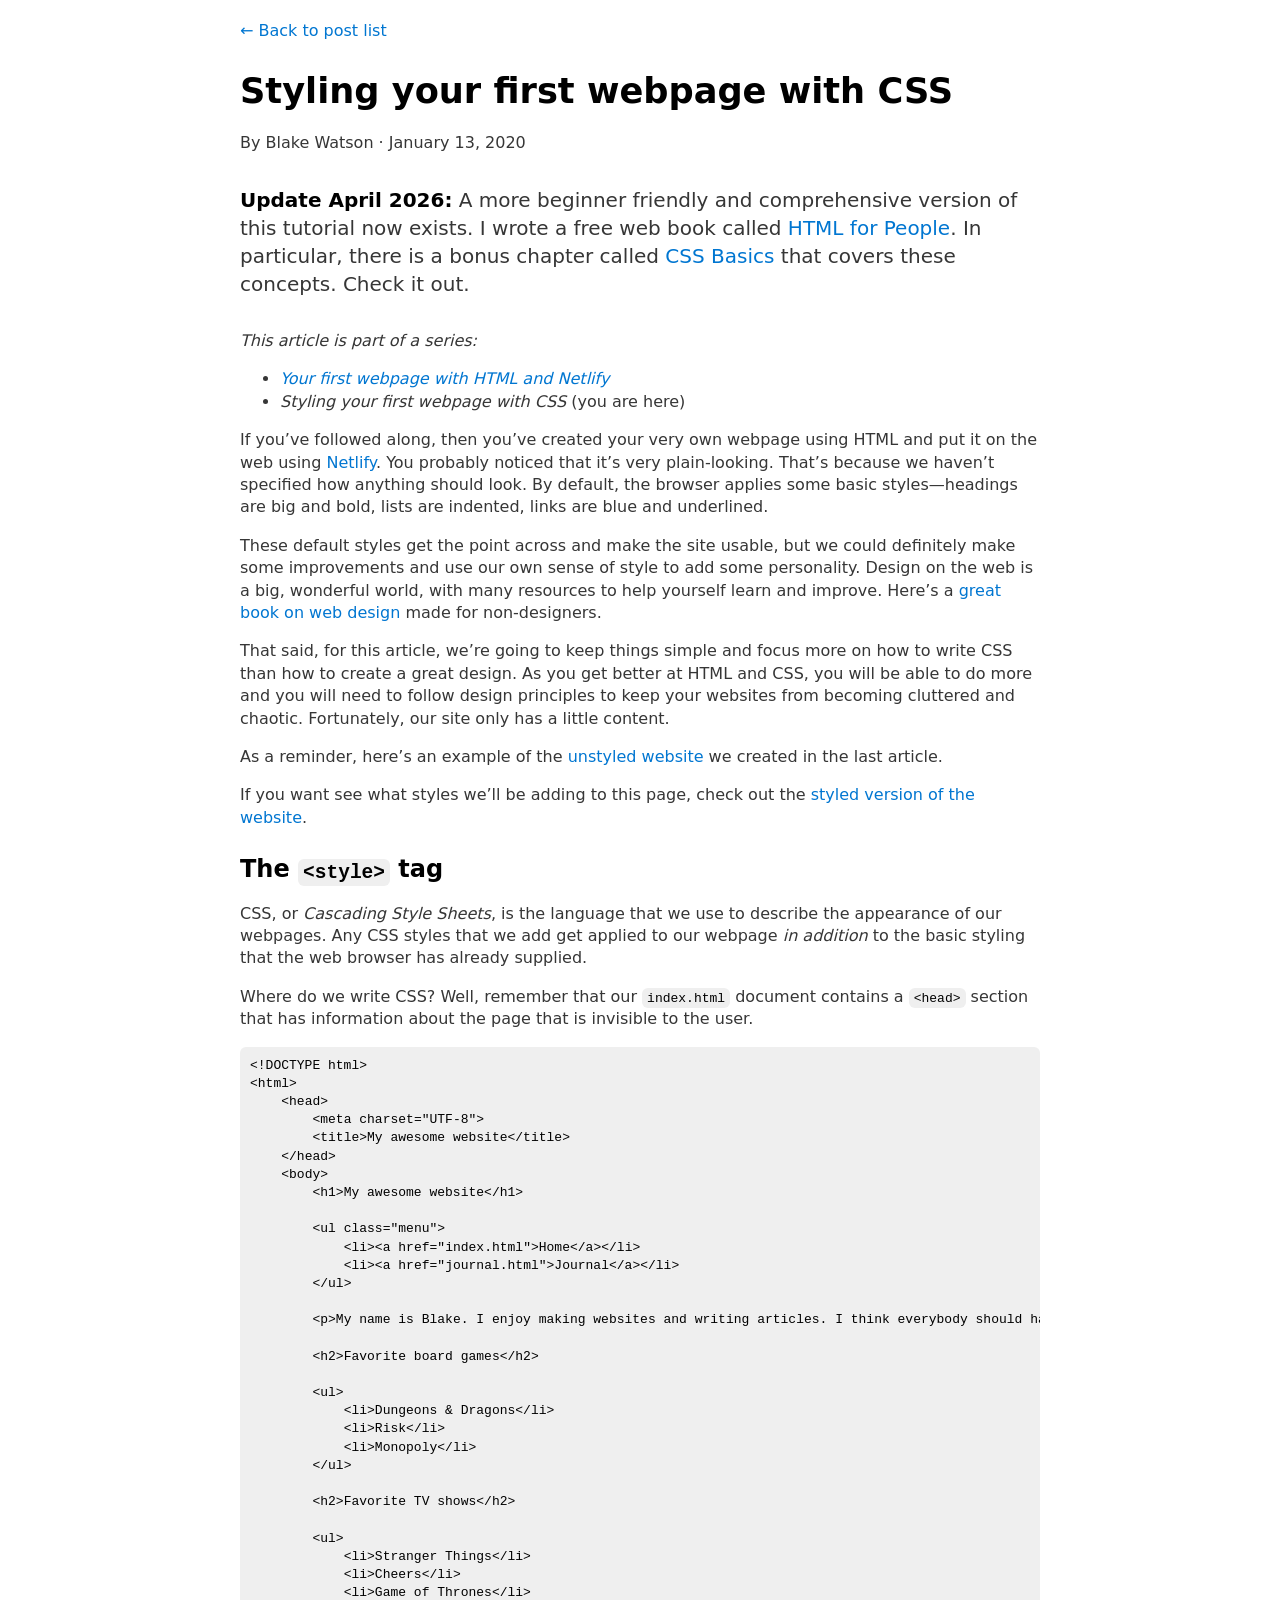
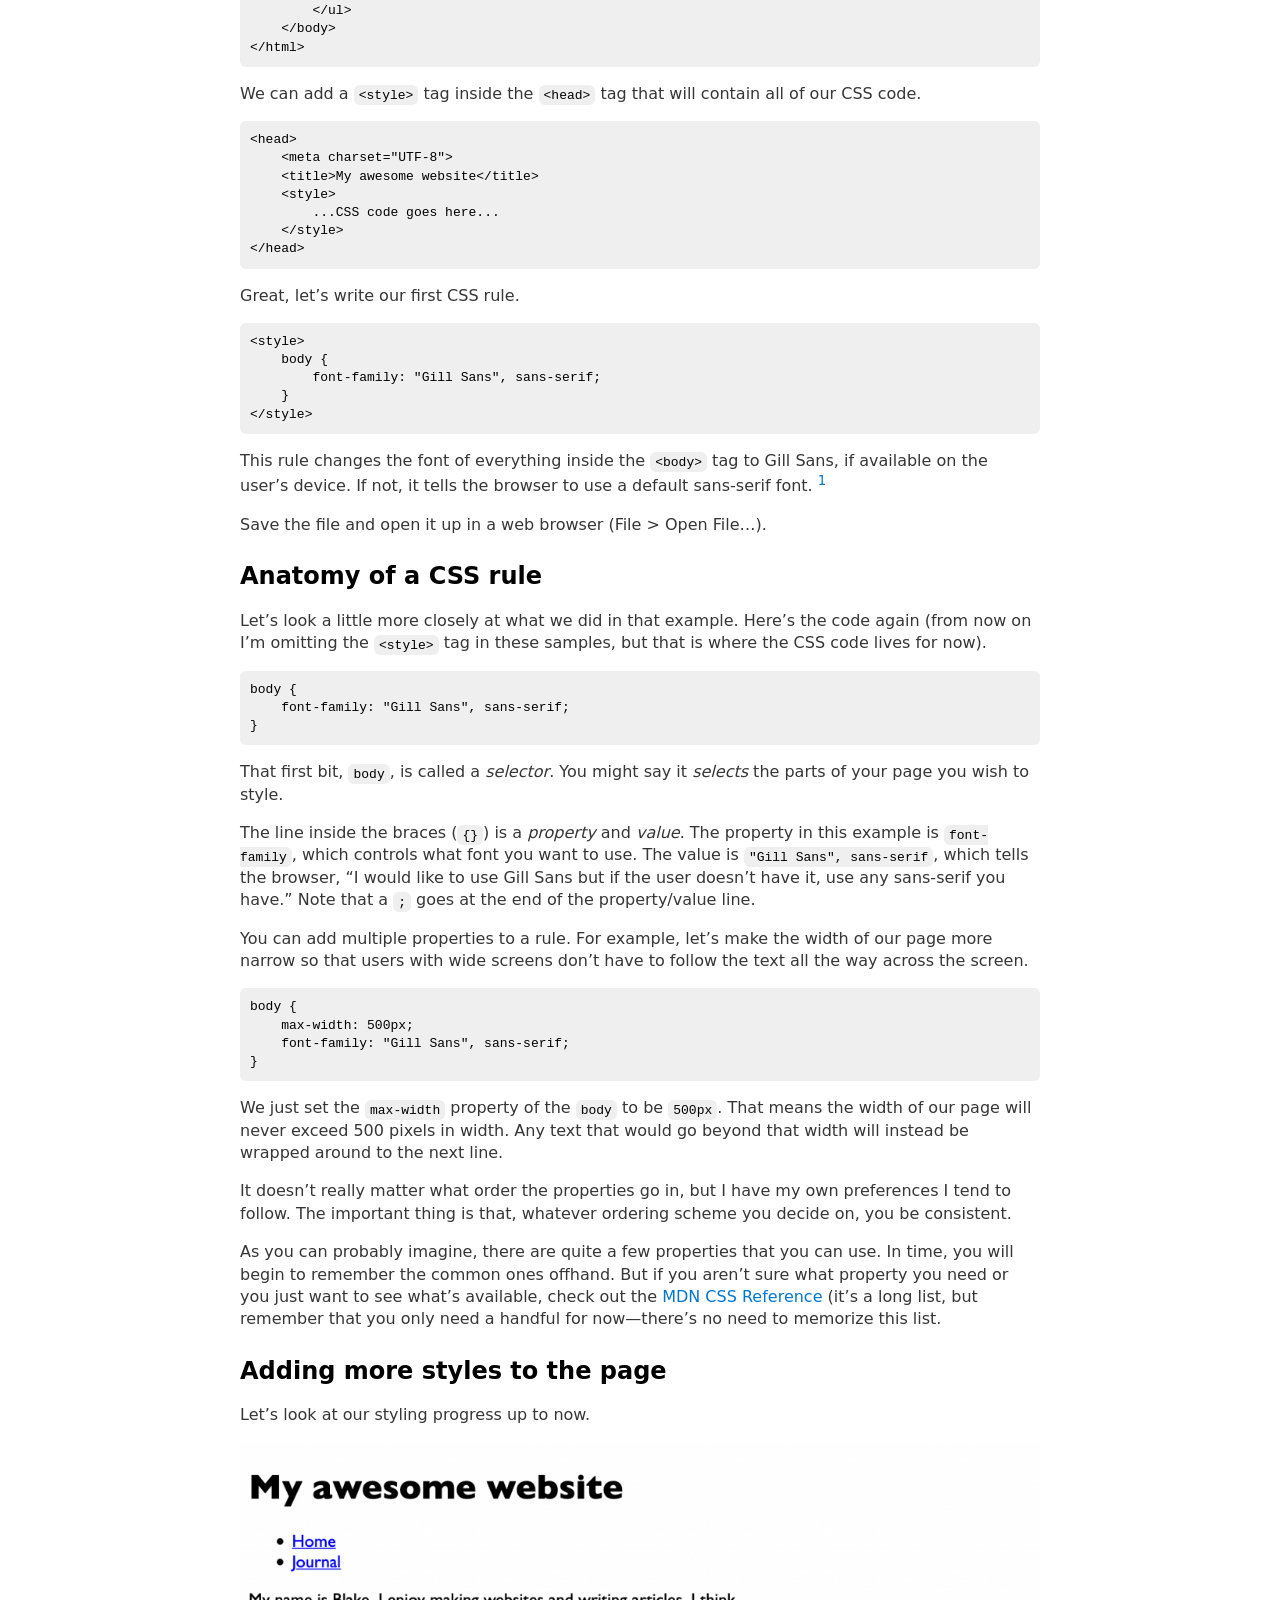
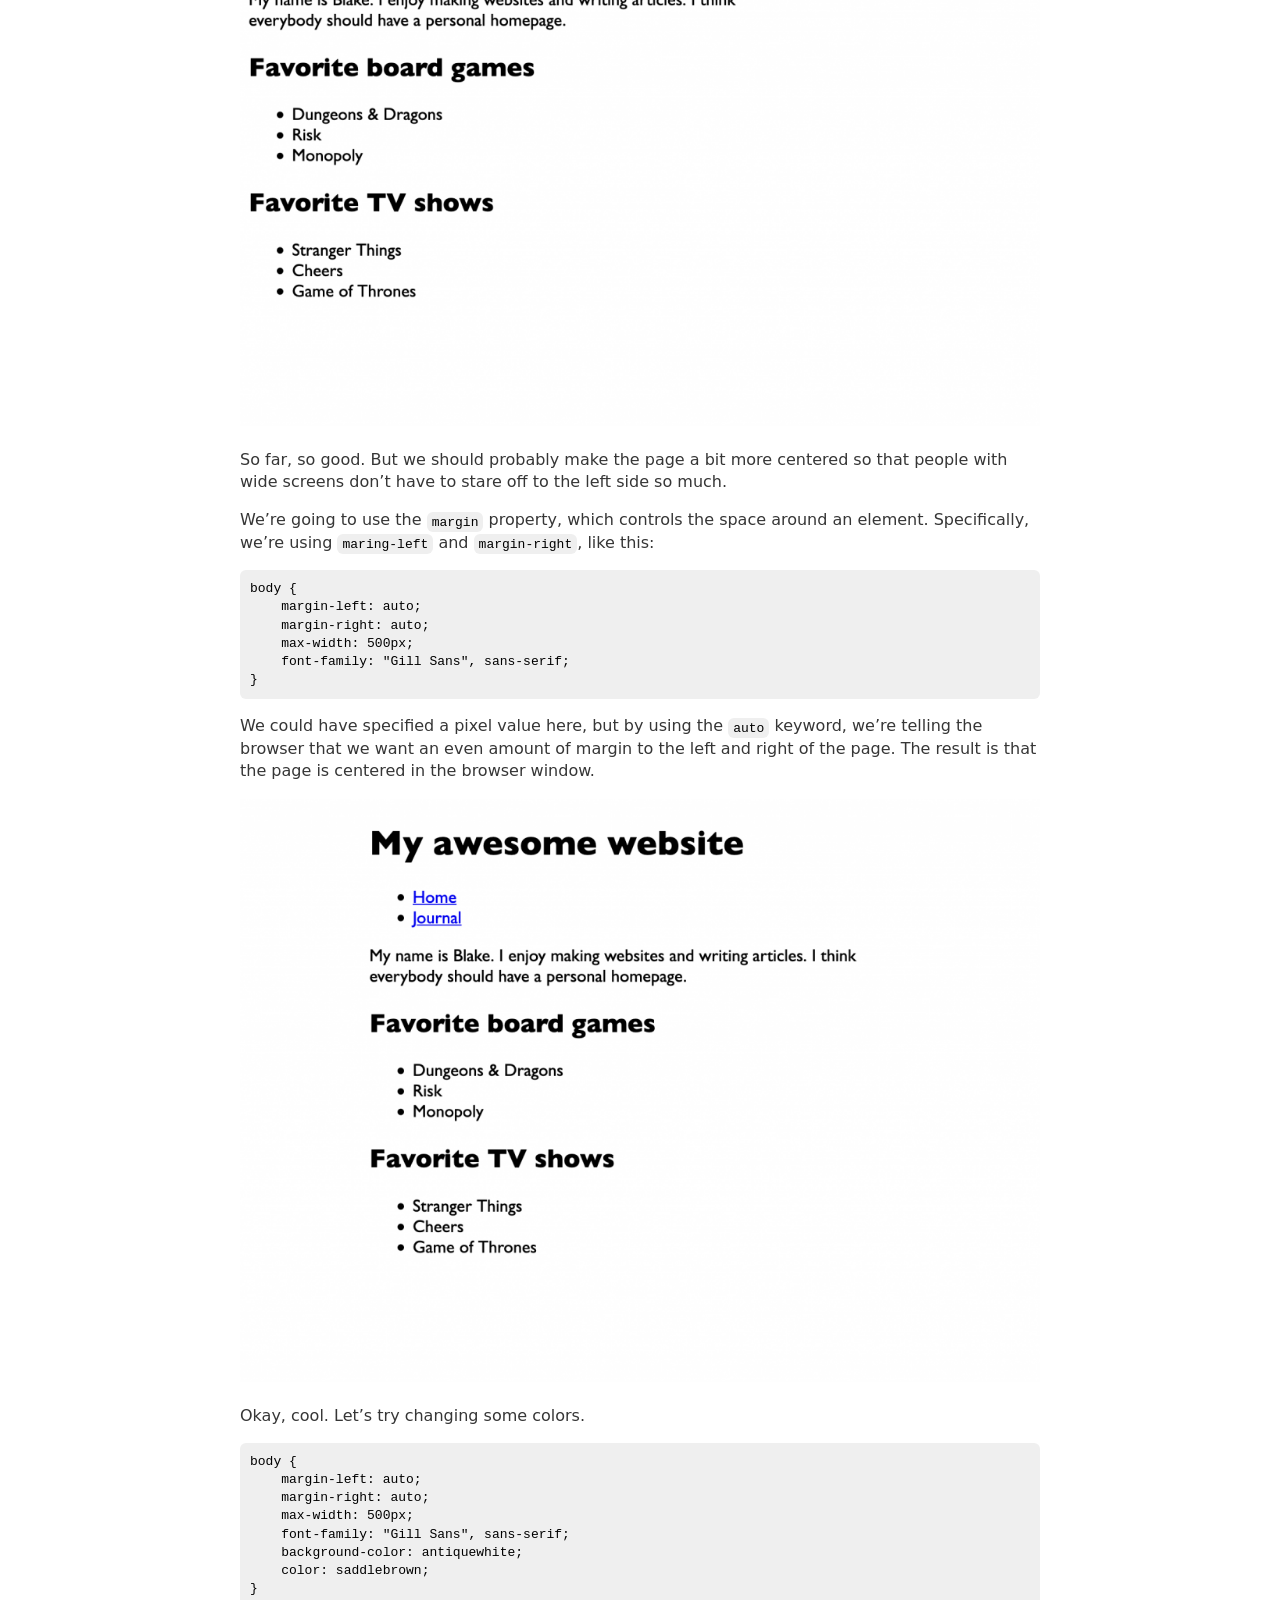
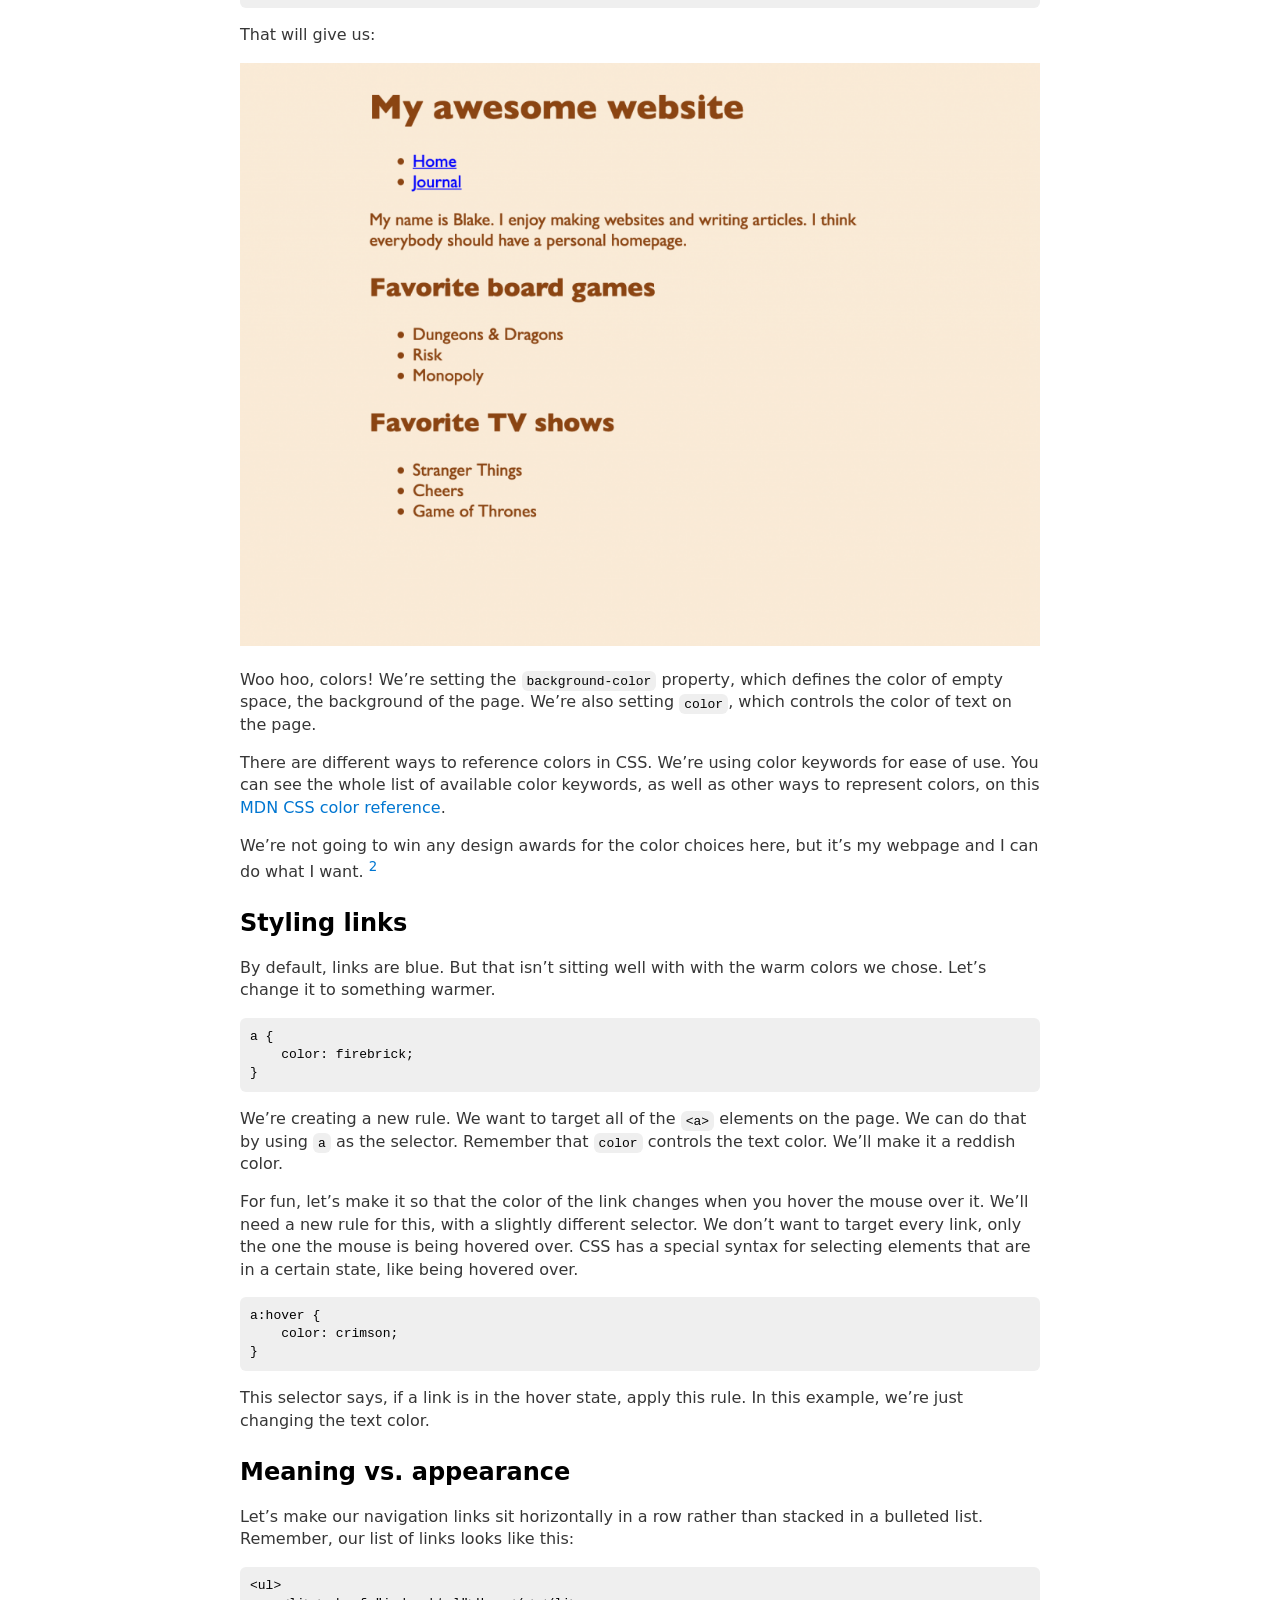
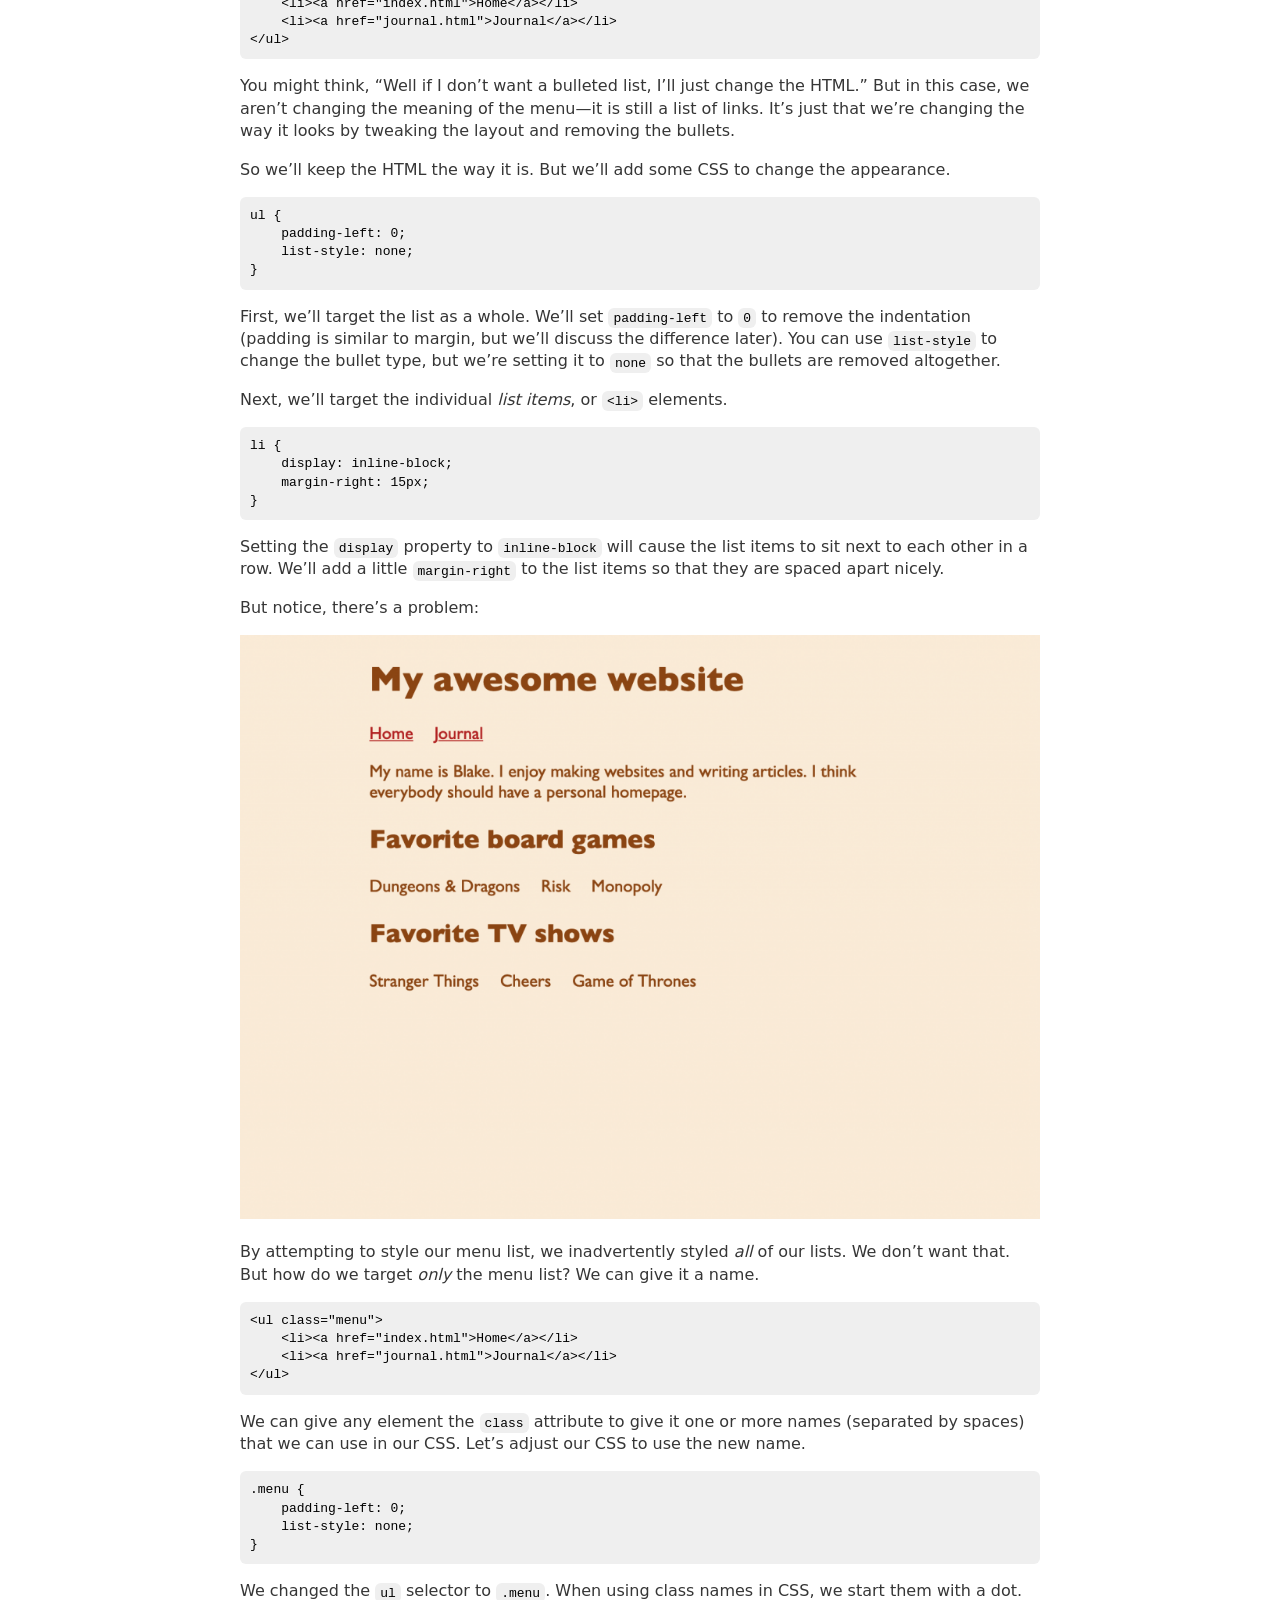
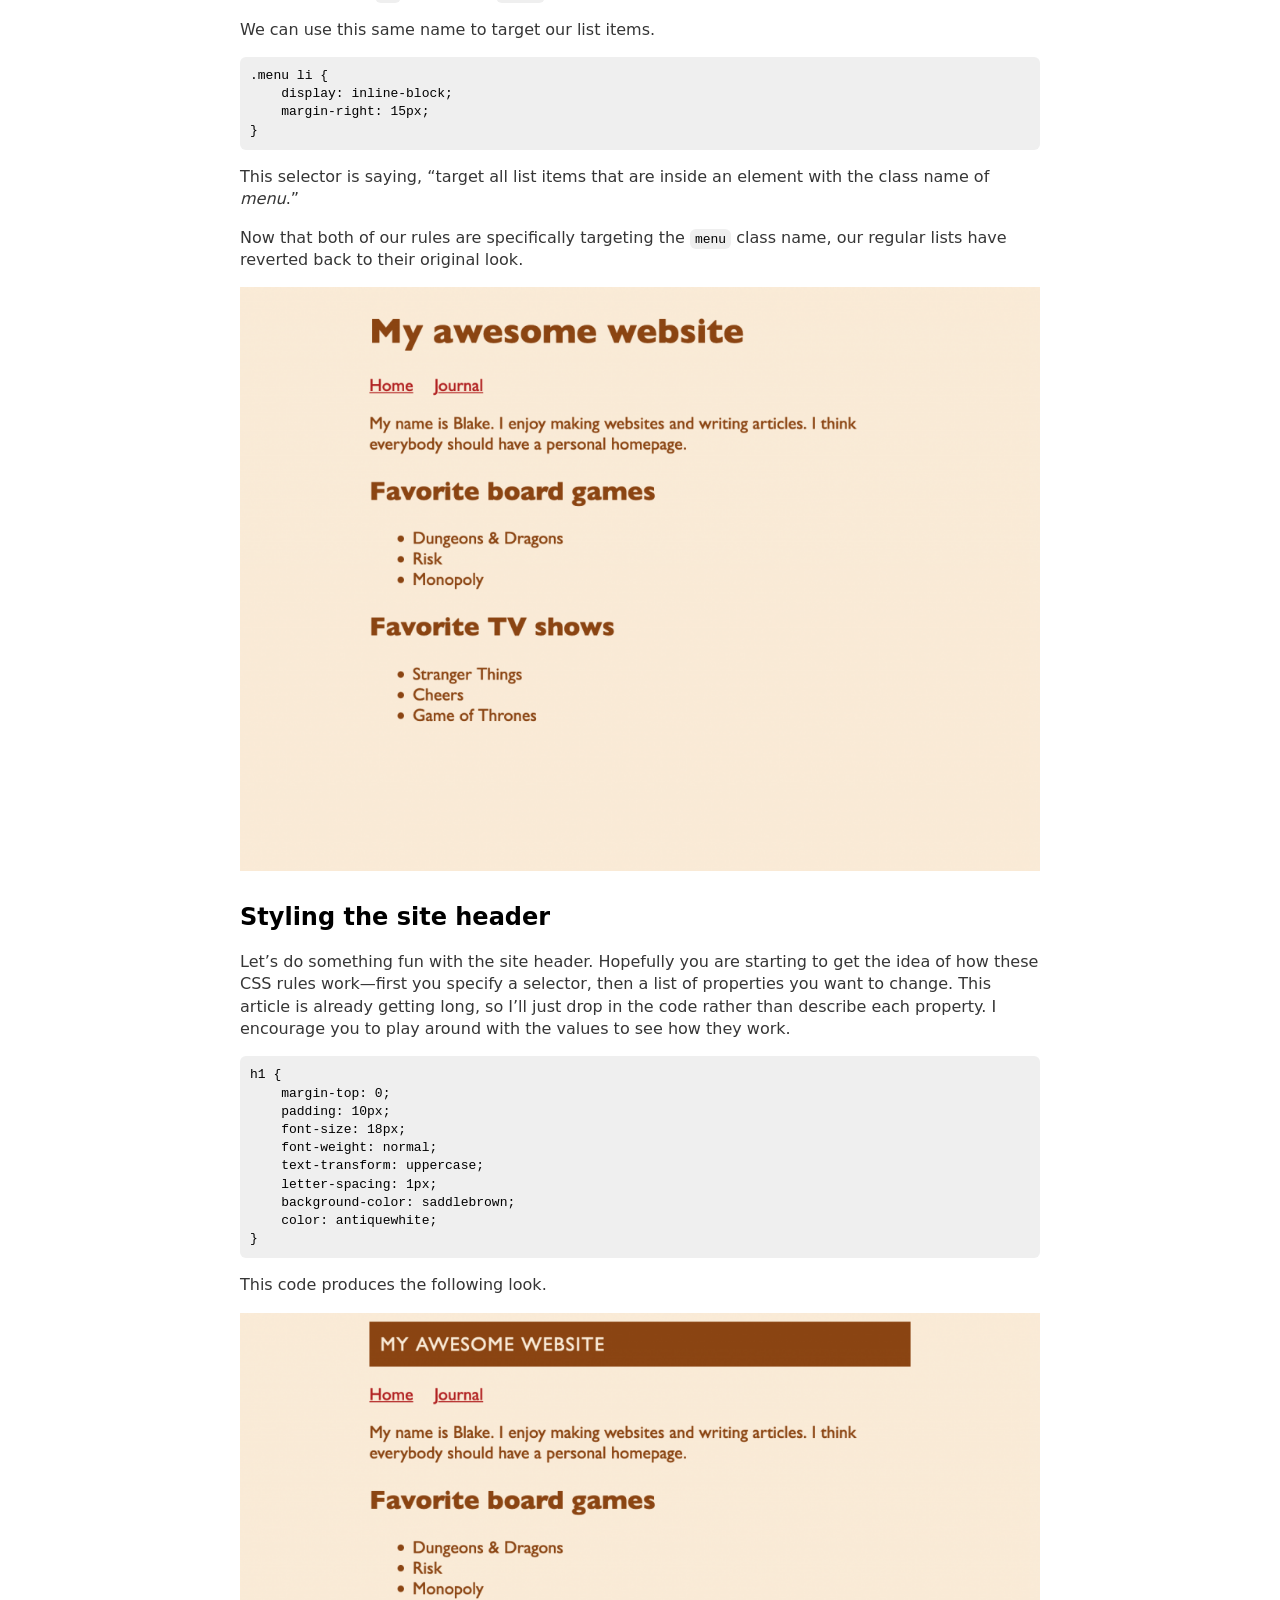
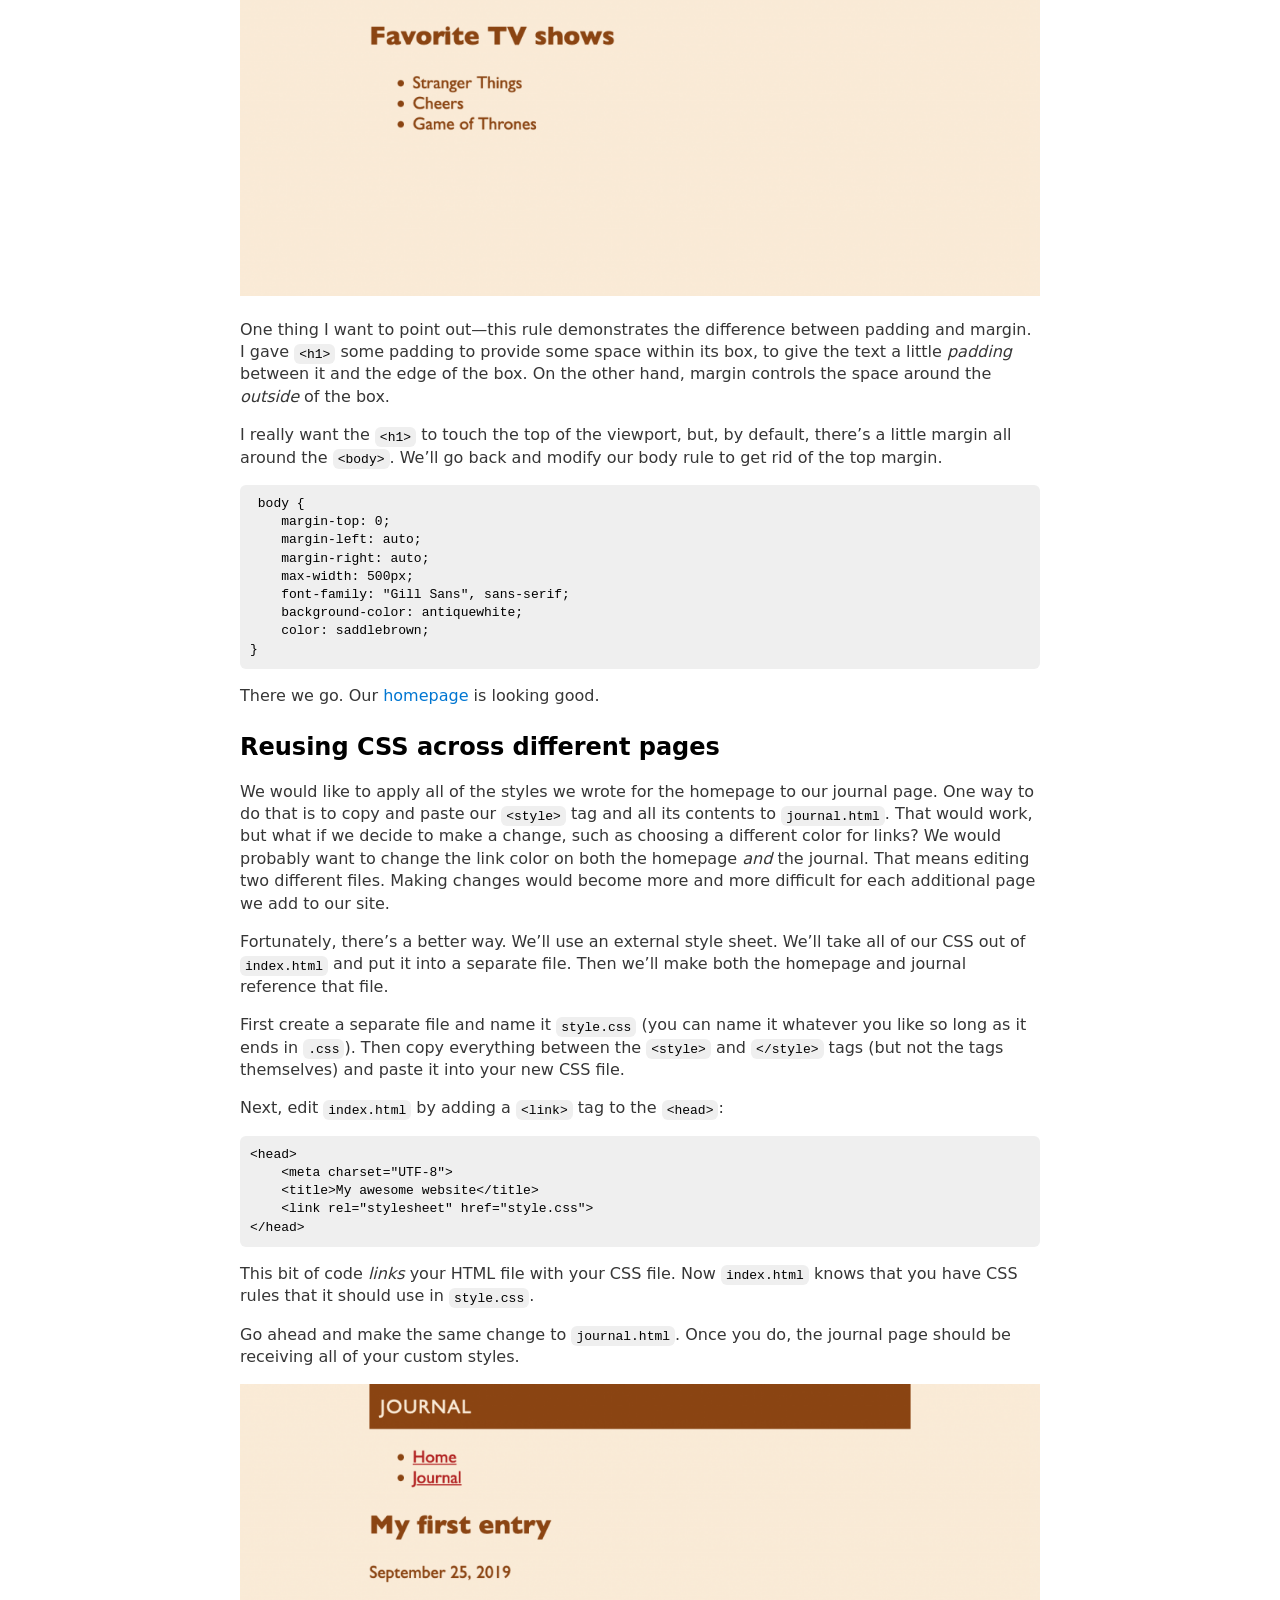
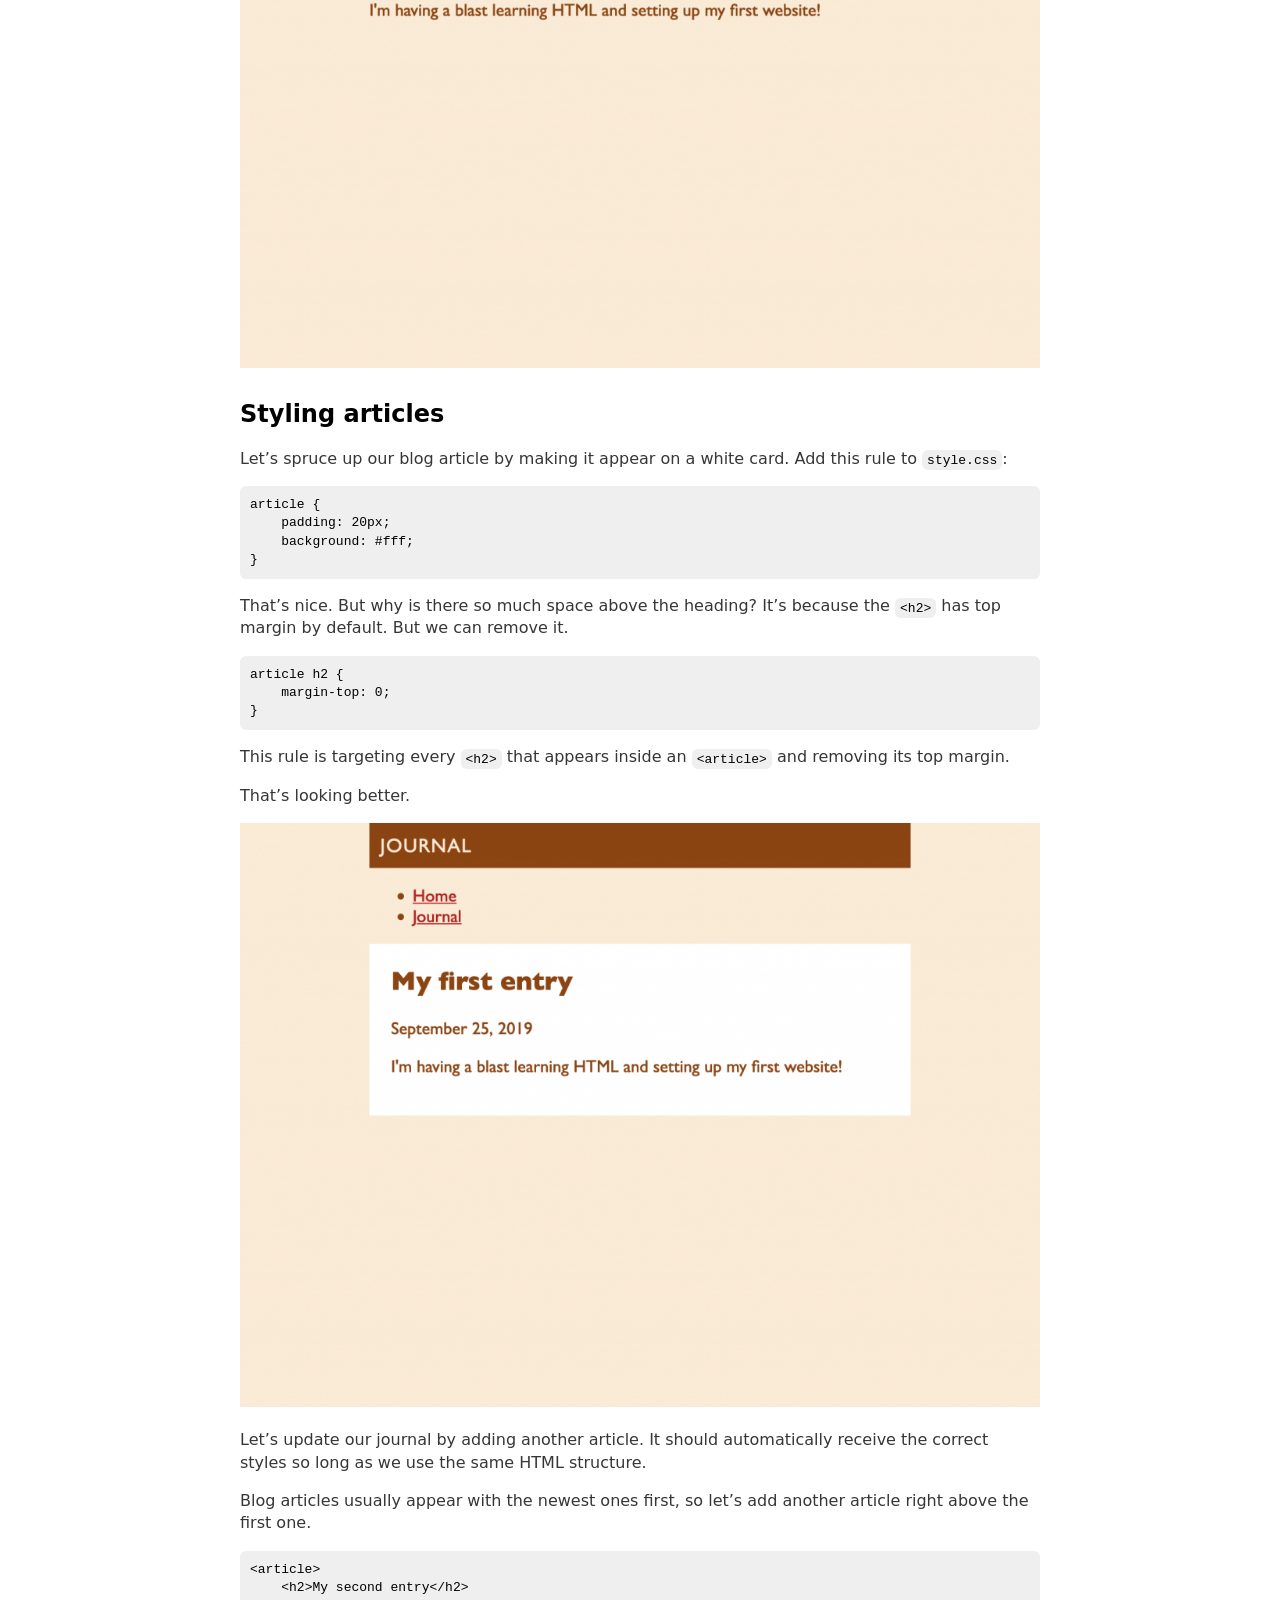
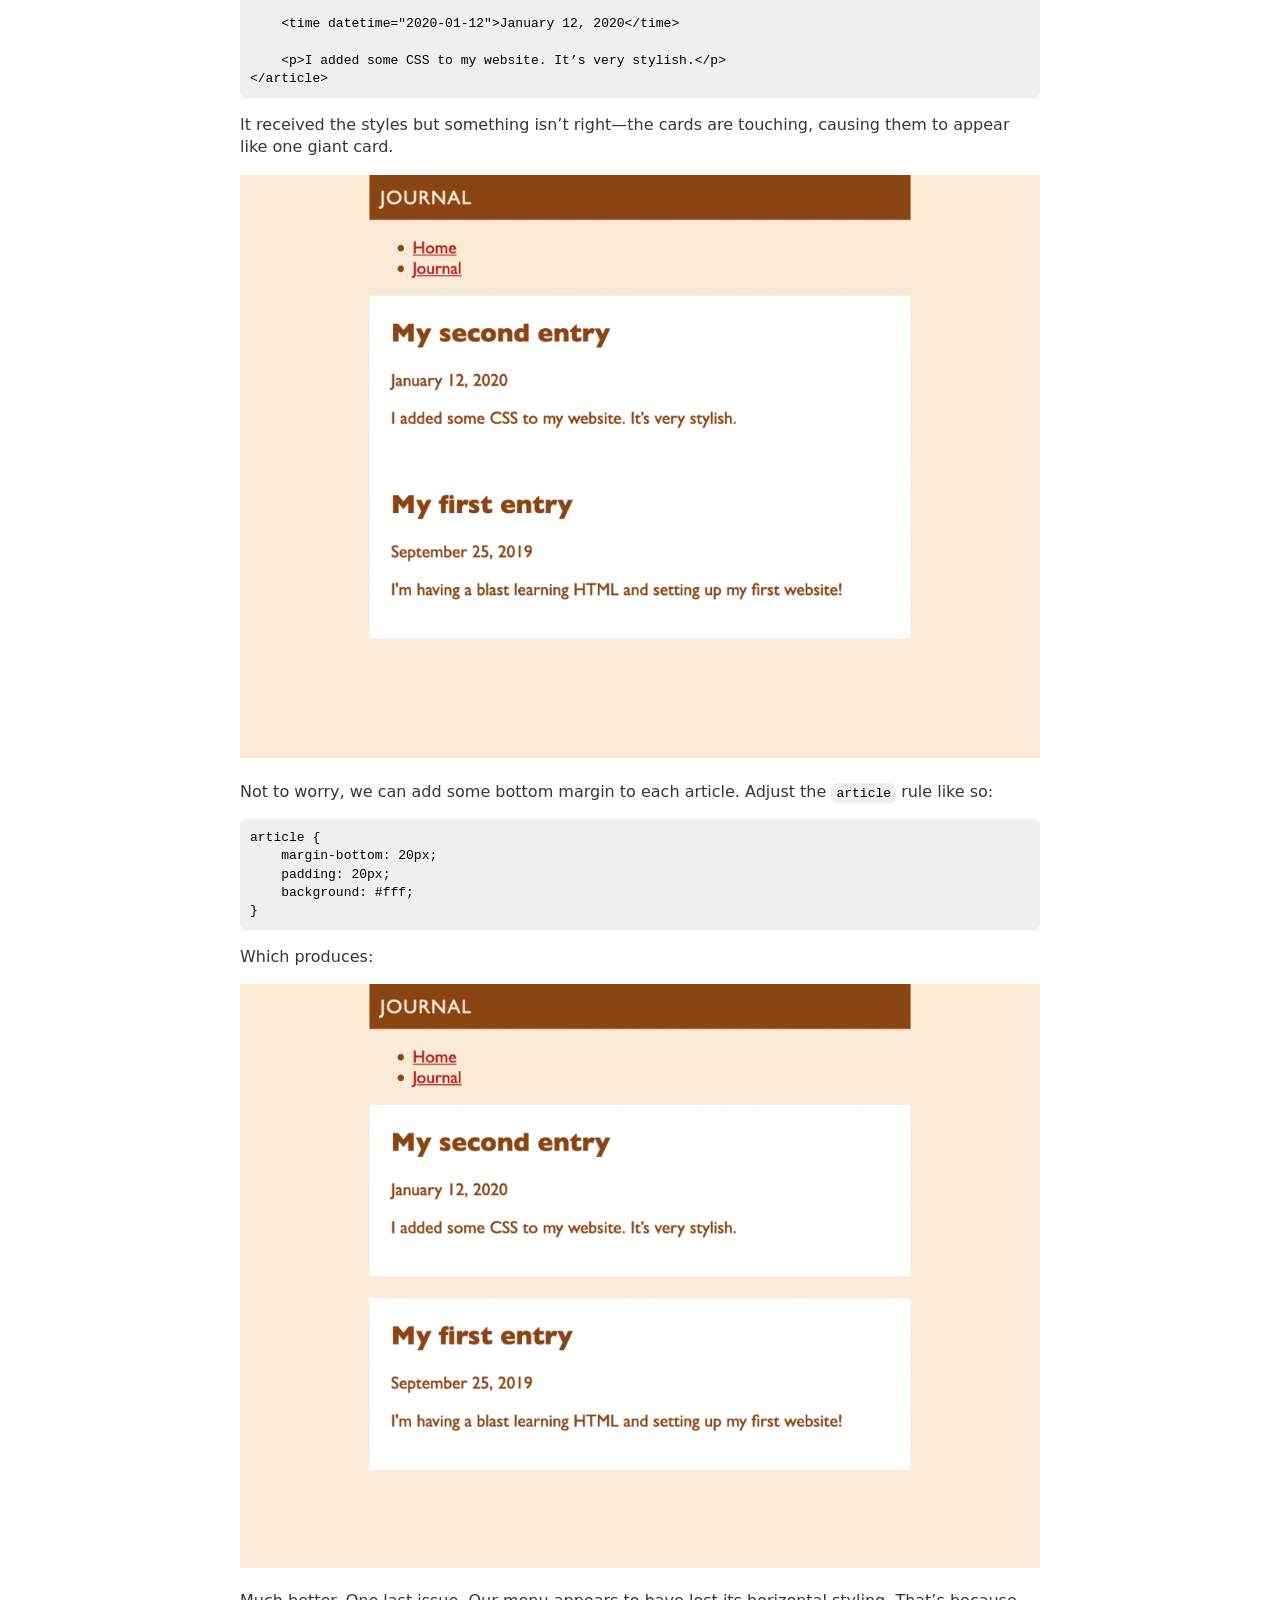
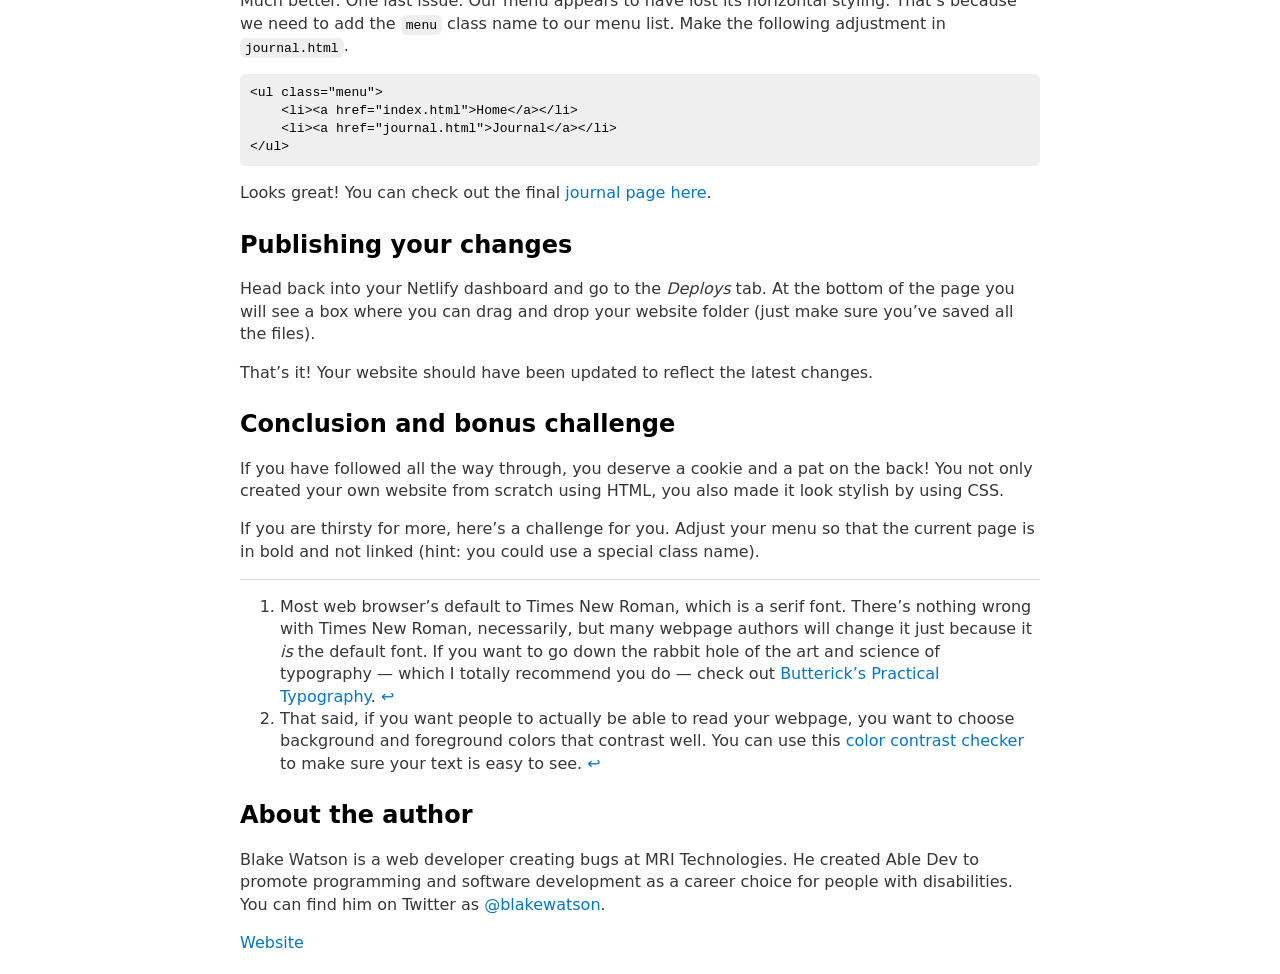
==== commit e1e34896: "Added mentions of HTML for People" ====
--- a/styling-your-first-webpage-with-css/index.html
+++ b/styling-your-first-webpage-with-css/index.html
@@ -22,6 +22,15 @@
         <p class="byline">
           <span class="by">By</span>
           Blake Watson · January 13, 2020
+        </p>
+
+        <p style="margin-block: 2rem; font-size: 1.25rem">
+          <strong>Update April 2026:</strong> A more beginner friendly and
+          comprehensive version of this tutorial now exists. I wrote a free web
+          book called <a href="https://htmlforpeople.com/">HTML for People</a>.
+          In particular, there is a bonus chapter called <a
+          href="https://htmlforpeople.com/css-basics/">CSS Basics</a> that
+          covers these concepts. Check it out.
         </p>
 
         <p><em>This article is part of a series:</em></p>
